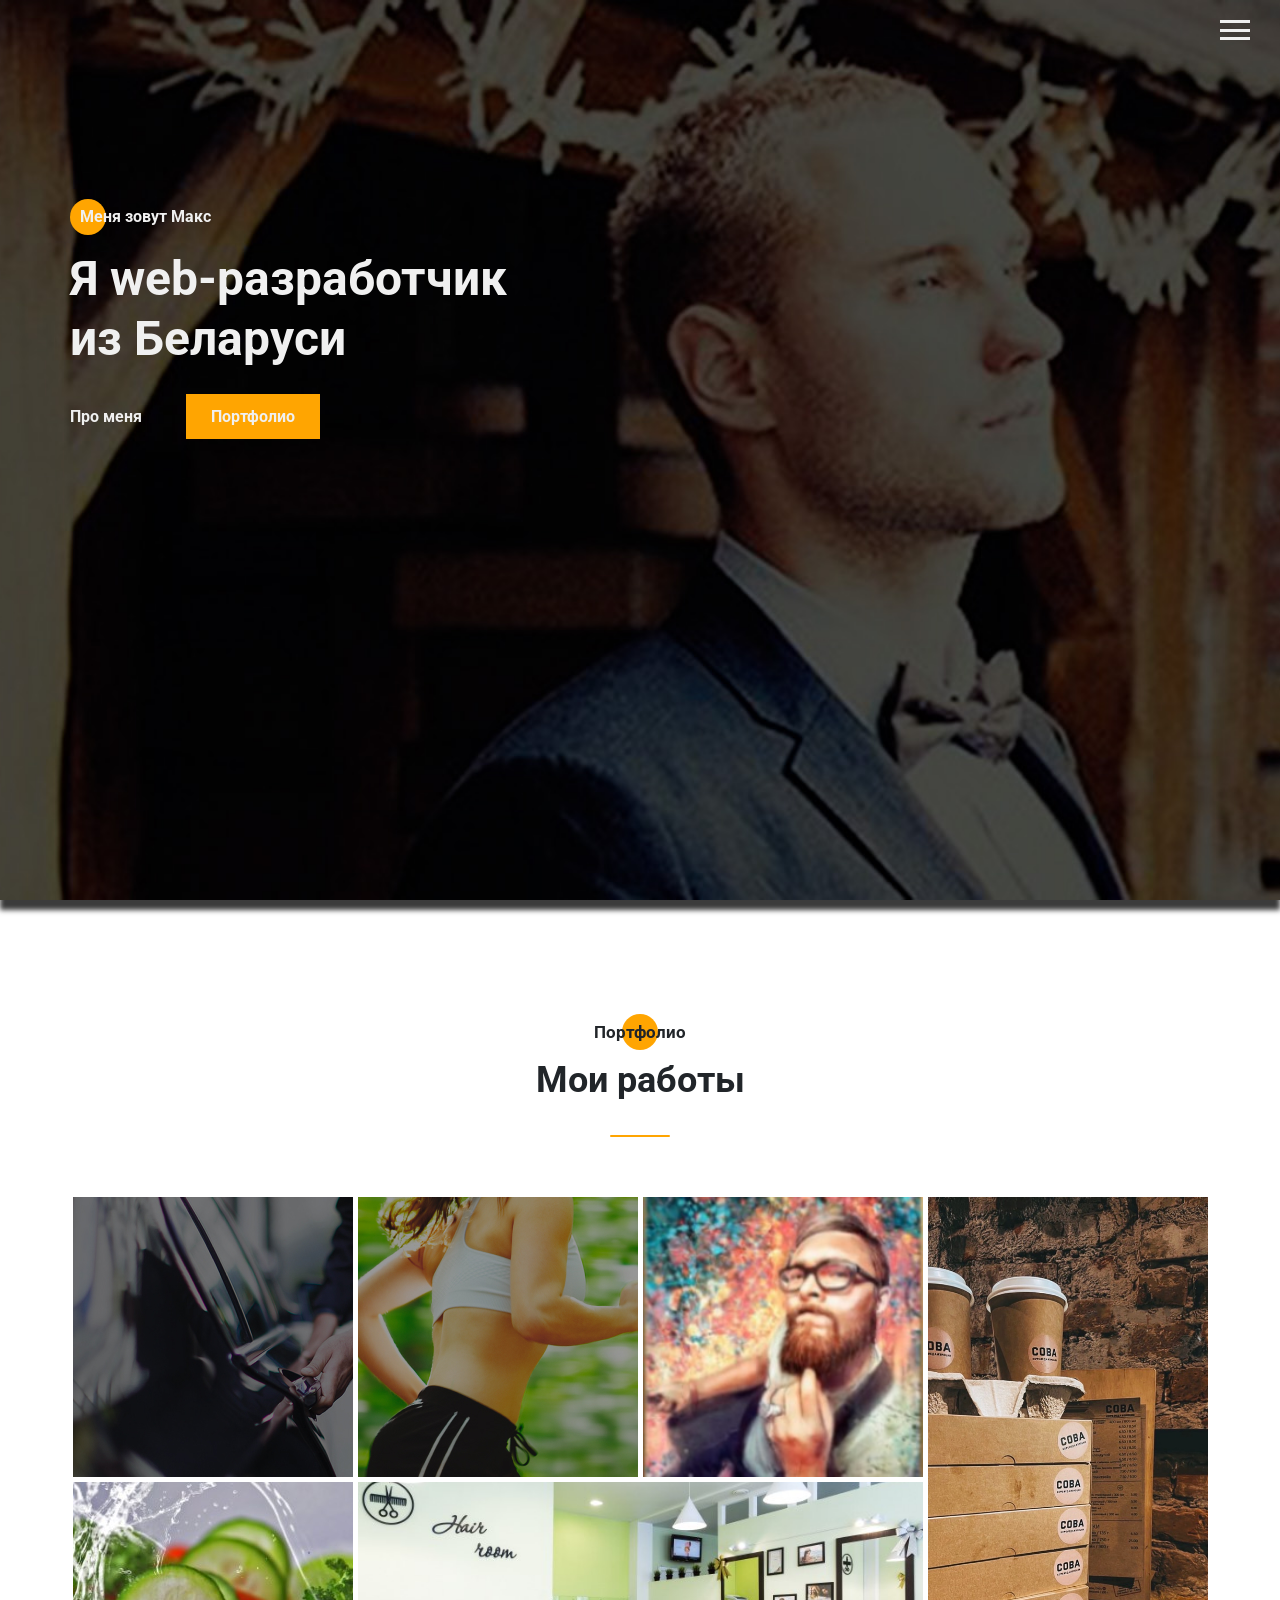
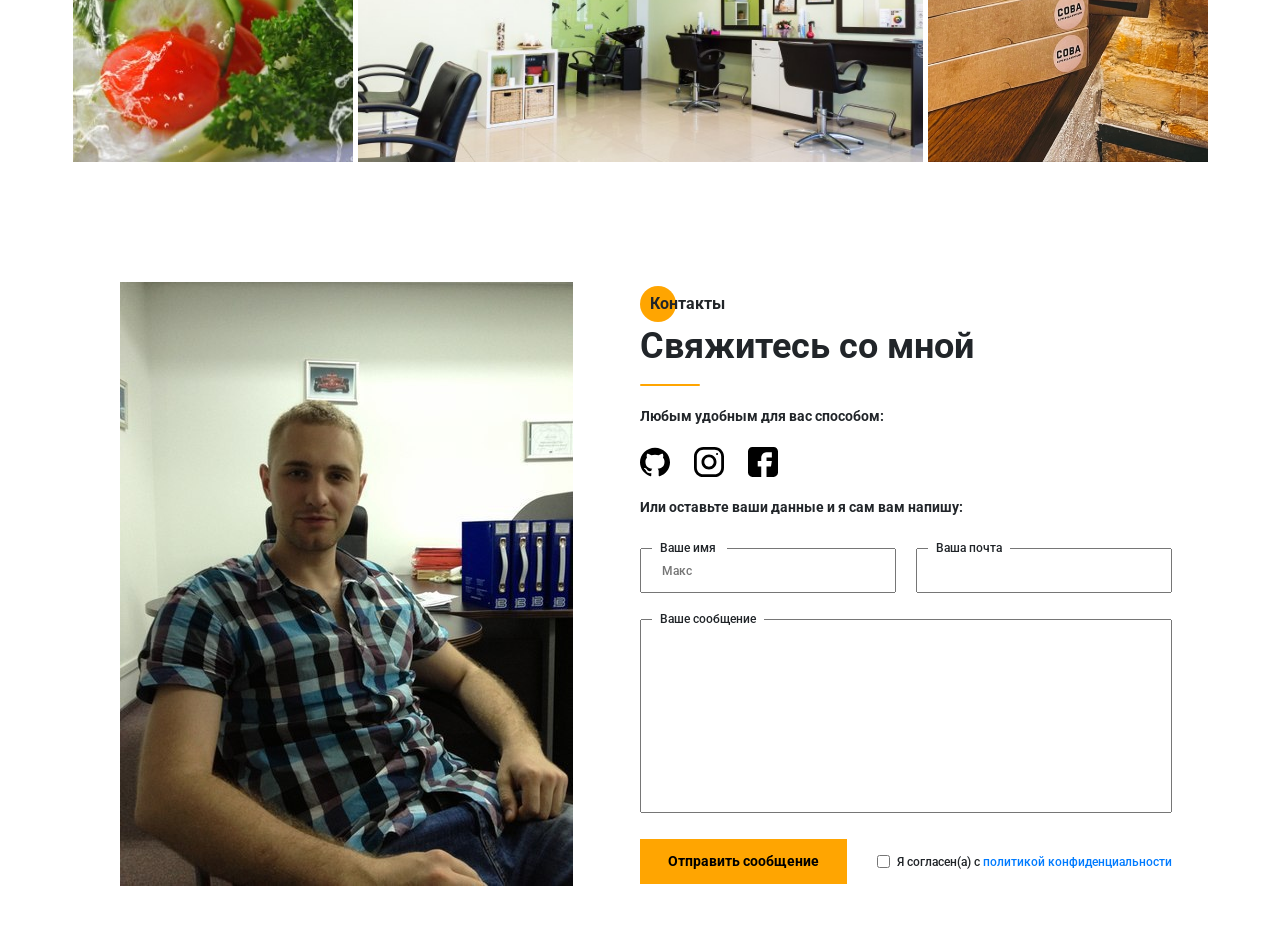
==== about.html @ 8c6315e3 "first commit" ====
<!DOCTYPE html><html lang="ru"><head><meta charset="UTF-8"><meta name="viewport" content="width=device-width,initial-scale=1"><meta http-equiv="X-UA-Compatible" content="ie=edge"><title>Portfolio</title><meta name="title" content="Мое портфолио"><meta name="description" content="Здесь вы сможете ознакомиться с моими работами и узнать больше обо мне"><link rel="icon" type="image/x-icon" href="icons/favicon/favicon.ico"><!-- Open Graph / Facebook --><meta property="og:type" content="website"><meta property="og:url" content="https://metatags.io/"><meta property="og:title" content="Мое портфолио"><meta property="og:description" content="Здесь вы сможете ознакомиться с моими работами и узнать больше обо мне"><meta property="og:image" content="https://metatags.io/assets/meta-tags-16a33a6a8531e519cc0936fbba0ad904e52d35f34a46c97a2c9f6f7dd7d336f2.png"><!-- Twitter --><meta property="twitter:card" content="summary_large_image"><meta property="twitter:url" content="https://metatags.io/"><meta property="twitter:title" content="Мое портфолио"><meta property="twitter:description" content="Здесь вы сможете ознакомиться с моими работами и узнать больше обо мне"><meta property="twitter:image" content="https://metatags.io/assets/meta-tags-16a33a6a8531e519cc0936fbba0ad904e52d35f34a46c97a2c9f6f7dd7d336f2.png"><!-- Favicon  --><link rel="apple-touch-icon" sizes="57x57" href="icons/favicon//apple-icon-57x57.png"><link rel="apple-touch-icon" sizes="60x60" href="icons/favicon//apple-icon-60x60.png"><link rel="apple-touch-icon" sizes="72x72" href="icons/favicon//apple-icon-72x72.png"><link rel="apple-touch-icon" sizes="76x76" href="icons/favicon//apple-icon-76x76.png"><link rel="apple-touch-icon" sizes="114x114" href="icons/favicon//apple-icon-114x114.png"><link rel="apple-touch-icon" sizes="120x120" href="icons/favicon//apple-icon-120x120.png"><link rel="apple-touch-icon" sizes="144x144" href="icons/favicon//apple-icon-144x144.png"><link rel="apple-touch-icon" sizes="152x152" href="icons/favicon//apple-icon-152x152.png"><link rel="apple-touch-icon" sizes="180x180" href="icons/favicon//apple-icon-180x180.png"><link rel="icon" type="image/png" sizes="192x192" href="icons/favicon//android-icon-192x192.png"><link rel="icon" type="image/png" sizes="32x32" href="icons/favicon//favicon-32x32.png"><link rel="icon" type="image/png" sizes="96x96" href="icons/favicon//favicon-96x96.png"><link rel="icon" type="image/png" sizes="16x16" href="icons/favicon//favicon-16x16.png"><link rel="manifest" href="icons/favicon//manifest.json"><meta name="msapplication-TileColor" content="#ffffff"><meta name="msapplication-TileImage" content="icons/favicon//ms-icon-144x144.png"><meta name="theme-color" content="#ffffff"><link rel="stylesheet" href="css/style.min.css"></head><body><aside class="sidepanel"><a class="sidepanel__link" href="https://www.facebook.com/profile.php?id=100001571521407"><!-- <img src="icons/social/facebook.svg" alt="facebook"> --> <svg width="20" height="20" viewBox="0 0 20 20" fill="none" xmlns="http://www.w3.org/2000/svg"><path d="M-7.46167e-07 2.92969L-1.28061e-07 17.0703C-5.74539e-08 18.6856 1.31439 20 2.92969 20L17.0703 20C18.6856 20 20 18.6856 20 17.0703L20 11.1719L12.9297 11.1719L12.9297 13.5156L9.41406 13.5156L9.41406 11.1719L7.03125 11.1719C5.09262 11.1719 3.51562 9.59488 3.51562 7.65625L3.51562 4.10156L7.03125 4.10156L7.03125 7.65625L9.41406 7.65625L9.41406 4.10156L12.9297 4.6875L12.9297 7.65625L20 7.65625L20 2.92969C20 1.31439 18.6856 -8.16774e-07 17.0703 -7.46167e-07L2.92969 -1.28061e-07C1.31439 -5.74539e-08 -8.16774e-07 1.31439 -7.46167e-07 2.92969Z" fill="#f0f0f0"/></svg> </a><a class="sidepanel__link" href="https://www.instagram.com/max_air90/"><!-- <img src="icons/social/instagram.svg" alt="instagram"> --> <svg width="20" height="20" viewBox="0 0 20 20" fill="none" xmlns="http://www.w3.org/2000/svg"><path d="M-6.01032e-07 6.25L-2.73196e-07 13.75C-1.22337e-07 17.2012 2.79875 20 6.25 20L13.75 20C17.2013 20 20 17.2012 20 13.75L20 6.25C20 2.79875 17.2012 -7.51891e-07 13.75 -6.01032e-07L6.25 -2.73196e-07C2.79875 -1.22337e-07 -7.51891e-07 2.79875 -6.01032e-07 6.25ZM13.75 1.875C16.1625 1.875 18.125 3.8375 18.125 6.25L18.125 13.75C18.125 16.1625 16.1625 18.125 13.75 18.125L6.25 18.125C3.8375 18.125 1.875 16.1625 1.875 13.75L1.875 6.25C1.875 3.8375 3.8375 1.875 6.25 1.875L13.75 1.875Z" fill="#f0f0f0"/><path d="M5 10C5 12.7612 7.23875 15 10 15C12.7613 15 15 12.7612 15 10C15 7.23875 12.7612 5 10 5C7.23875 5 5 7.23875 5 10ZM13.125 10C13.125 11.7225 11.7225 13.125 10 13.125C8.27625 13.125 6.875 11.7225 6.875 10C6.875 8.2775 8.27625 6.875 10 6.875C11.7225 6.875 13.125 8.2775 13.125 10Z" fill="#f0f0f0"/><path d="M5.29123 4.625C5.29123 4.25704 4.99295 3.95875 4.62499 3.95875C4.25703 3.95875 3.95874 4.25704 3.95874 4.625C3.95874 4.99296 4.25703 5.29125 4.62499 5.29125C4.99295 5.29125 5.29123 4.99296 5.29123 4.625Z" fill="#f0f0f0"/></svg> </a><a class="sidepanel__link" href="https://github.com/MaksimDolgonosov"><!-- <img src="icons/social/github.svg"alt="github"> --> <svg width="19" height="20" viewBox="0 0 19 20" fill="none" xmlns="http://www.w3.org/2000/svg"><path d="M-4.37114e-07 9.99951C-1.95608e-07 15.5245 4.36167 19.9995 9.74107 19.9995C14.0457 19.9995 17.6962 17.1345 18.9832 13.162C19.0749 12.662 18.7734 12.4787 18.5148 12.4787C18.2835 12.4787 17.6706 12.487 16.8585 12.4912C17.4459 15.2728 15.5517 15.8595 15.5517 15.8595C14.4274 16.3145 14.1267 16.972 14.1267 16.972C13.5228 17.8778 13.5352 16.902 13.5352 16.902C13.603 15.8978 14.5389 15.3703 14.5389 15.3703C16.0283 14.4787 15.5979 13.0295 15.3493 12.4578C14.719 12.3678 14.2903 12.1103 14.0466 11.8245C13.8029 14.0453 12.9652 16.3795 9.23304 16.3795C8.16988 16.3795 7.30085 15.992 6.61933 15.3503C6.37316 15.4628 5.3827 15.8003 4.04116 15.2628C4.04116 15.2628 3.78012 14.4253 5.03988 12.5128C4.82345 11.7128 4.71606 10.8628 4.7111 10.0128C4.71606 9.16284 4.82345 8.31285 5.03988 7.51284C3.78012 5.61285 4.04116 4.77535 4.04116 4.77535C5.3827 4.23785 6.37316 4.57534 6.61933 4.67535C7.30085 4.03785 8.16988 3.65035 9.23304 3.65035C12.9752 3.65035 13.7987 5.98784 14.0383 8.21284C14.3307 7.86284 14.928 7.53784 15.8408 7.53784C17.1444 7.53784 18.1918 7.55034 18.5082 7.55034C18.7635 7.55034 19.0683 7.37534 18.9708 6.86284C17.692 2.86201 14.0391 -0.000488895 9.74107 -0.000488707C4.36167 -0.000488472 -6.7851e-07 4.47701 -4.37114e-07 9.99951Z" fill="#f0f0f0"/></svg></a><div class="sidepanel__divider"></div><div class="sidepanel__text"><span>Социальные сети</span></div></aside><div class="promo"><div class="hamburger"><span></span> <span class="hamburger_long"></span> <span></span></div><div class="menu"><div class="menu__block"><div class="menu__close"><svg width="29" height="30" viewBox="0 0 29 30" fill="none" xmlns="http://www.w3.org/2000/svg"><path d="M17.1568 14.5231L28.4489 3.23075C29.1837 2.49623 29.1837 1.30861 28.4489 0.574085C27.7144 -0.160437 26.5267 -0.160437 25.7922 0.574085L14.4998 11.8665L3.20781 0.574085C2.47295 -0.160437 1.28567 -0.160437 0.551149 0.574085C-0.183716 1.30861 -0.183716 2.49623 0.551149 3.23075L11.8432 14.5231L0.551149 25.8155C-0.183716 26.55 -0.183716 27.7376 0.551149 28.4721C0.917206 28.8385 1.39852 29.0226 1.87948 29.0226C2.36045 29.0226 2.84141 28.8385 3.20781 28.4721L14.4998 17.1798L25.7922 28.4721C26.1586 28.8385 26.6396 29.0226 27.1205 29.0226C27.6015 29.0226 28.0825 28.8385 28.4489 28.4721C29.1837 27.7376 29.1837 26.55 28.4489 25.8155L17.1568 14.5231Z" fill="black"/></svg></div><nav><ul class="menu__list"><li class="menu__link"><a href="index.html#description">Про меня</a></li><li class="menu__link"><a href="index.html#resum">Мой опыт</a></li><li class="menu__link"><a href="index.html#usag">Мои навыки</a></li><li class="menu__link"><a href="index.html#portfol">Мои работы</a></li><li class="menu__link"><a href="index.html#priceList">Прайс-лист</a></li><li class="menu__link"><a href="index.html#contact">Контакты</a></li></ul></nav><div class="menu__social"><a href="https://github.com/MaksimDolgonosov" class="menu__socialItem"><svg width="19" height="20" viewBox="0 0 19 20" fill="none" xmlns="http://www.w3.org/2000/svg"><path d="M-4.37114e-07 9.99951C-1.95608e-07 15.5245 4.36167 19.9995 9.74107 19.9995C14.0457 19.9995 17.6962 17.1345 18.9832 13.162C19.0749 12.662 18.7734 12.4787 18.5148 12.4787C18.2835 12.4787 17.6706 12.487 16.8585 12.4912C17.4459 15.2728 15.5517 15.8595 15.5517 15.8595C14.4274 16.3145 14.1267 16.972 14.1267 16.972C13.5228 17.8778 13.5352 16.902 13.5352 16.902C13.603 15.8978 14.5389 15.3703 14.5389 15.3703C16.0283 14.4787 15.5979 13.0295 15.3493 12.4578C14.719 12.3678 14.2903 12.1103 14.0466 11.8245C13.8029 14.0453 12.9652 16.3795 9.23304 16.3795C8.16988 16.3795 7.30085 15.992 6.61933 15.3503C6.37316 15.4628 5.3827 15.8003 4.04116 15.2628C4.04116 15.2628 3.78012 14.4253 5.03988 12.5128C4.82345 11.7128 4.71606 10.8628 4.7111 10.0128C4.71606 9.16284 4.82345 8.31285 5.03988 7.51284C3.78012 5.61285 4.04116 4.77535 4.04116 4.77535C5.3827 4.23785 6.37316 4.57534 6.61933 4.67535C7.30085 4.03785 8.16988 3.65035 9.23304 3.65035C12.9752 3.65035 13.7987 5.98784 14.0383 8.21284C14.3307 7.86284 14.928 7.53784 15.8408 7.53784C17.1444 7.53784 18.1918 7.55034 18.5082 7.55034C18.7635 7.55034 19.0683 7.37534 18.9708 6.86284C17.692 2.86201 14.0391 -0.000488895 9.74107 -0.000488707C4.36167 -0.000488472 -6.7851e-07 4.47701 -4.37114e-07 9.99951Z" fill="#f0f0f0"/></svg> </a><a href="https://www.instagram.com/max_air90/" class="menu__socialItem"><svg width="20" height="20" viewBox="0 0 20 20" fill="none" xmlns="http://www.w3.org/2000/svg"><path d="M-6.01032e-07 6.25L-2.73196e-07 13.75C-1.22337e-07 17.2012 2.79875 20 6.25 20L13.75 20C17.2013 20 20 17.2012 20 13.75L20 6.25C20 2.79875 17.2012 -7.51891e-07 13.75 -6.01032e-07L6.25 -2.73196e-07C2.79875 -1.22337e-07 -7.51891e-07 2.79875 -6.01032e-07 6.25ZM13.75 1.875C16.1625 1.875 18.125 3.8375 18.125 6.25L18.125 13.75C18.125 16.1625 16.1625 18.125 13.75 18.125L6.25 18.125C3.8375 18.125 1.875 16.1625 1.875 13.75L1.875 6.25C1.875 3.8375 3.8375 1.875 6.25 1.875L13.75 1.875Z" fill="#f0f0f0"/><path d="M5 10C5 12.7612 7.23875 15 10 15C12.7613 15 15 12.7612 15 10C15 7.23875 12.7612 5 10 5C7.23875 5 5 7.23875 5 10ZM13.125 10C13.125 11.7225 11.7225 13.125 10 13.125C8.27625 13.125 6.875 11.7225 6.875 10C6.875 8.2775 8.27625 6.875 10 6.875C11.7225 6.875 13.125 8.2775 13.125 10Z" fill="#f0f0f0"/><path d="M5.29123 4.625C5.29123 4.25704 4.99295 3.95875 4.62499 3.95875C4.25703 3.95875 3.95874 4.25704 3.95874 4.625C3.95874 4.99296 4.25703 5.29125 4.62499 5.29125C4.99295 5.29125 5.29123 4.99296 5.29123 4.625Z" fill="#f0f0f0"/></svg> </a><a href="https://www.facebook.com/profile.php?id=100001571521407" class="menu__socialItem"><svg width="20" height="20" viewBox="0 0 20 20" fill="none" xmlns="http://www.w3.org/2000/svg"><path d="M-7.46167e-07 2.92969L-1.28061e-07 17.0703C-5.74539e-08 18.6856 1.31439 20 2.92969 20L17.0703 20C18.6856 20 20 18.6856 20 17.0703L20 11.1719L12.9297 11.1719L12.9297 13.5156L9.41406 13.5156L9.41406 11.1719L7.03125 11.1719C5.09262 11.1719 3.51562 9.59488 3.51562 7.65625L3.51562 4.10156L7.03125 4.10156L7.03125 7.65625L9.41406 7.65625L9.41406 4.10156L12.9297 4.6875L12.9297 7.65625L20 7.65625L20 2.92969C20 1.31439 18.6856 -8.16774e-07 17.0703 -7.46167e-07L2.92969 -1.28061e-07C1.31439 -5.74539e-08 -8.16774e-07 1.31439 -7.46167e-07 2.92969Z" fill="#f0f0f0"/></svg></a></div></div><div class="menu__overlay"></div></div><div class="container"><div class="title title_fz16 promo__subtitle">Меня зовут Макс</div><h1 class="title title_fz48 promo__title">Я web-разработчик<br>из Беларуси</h1><div class="promo__btns"><a href="index.html" class="promo__link">Про меня</a> <a href="#" class="promo__link btn">Портфолио</a></div></div></div><section class="portfolio"><div class="container"><div class="title title_fz16 title__section_title">Портфолио</div><h2 class="title title_fz36 title__section_subtitle">Мои работы</h2><div class="title__section_line"></div><div class="portfolio__items"><a href="uber/index.html" class="portfolio__item" target="_blank"><img src="img/works/uber.jpg" alt="uber"></a><a href="pulse/index.html" class="portfolio__item" target="_blank"><img src="img/works/pulse.jpg" alt="pulse"> </a><a href="paints/index.html" class="portfolio__item" target="_blank"><img src="img/works/paint-art.jpg" alt="paints"> </a><a href="sova/index.html" class="portfolio__item vertical" target="_blank"><img src="sova/img/interier/cups.jpg" alt="sova"> </a><a href="food/index.html" class="portfolio__item" target="_blank"><img src="img/works/vegyP.jpg" alt="ipad"> </a><a href="formula/index.html" class="portfolio__item horizontal" target="_blank"><img src="img/works/6.jpg" alt="formula-krasoty"></a></div></div></section><section class="contacts"><div class="container"><div class="contacts__wrapper"><div class="contacts__img"><img src="img/main_photo.jpg" alt="main_photo"></div><div class="contacts__descr"><div id="contact" class="title title_fz16 contacts__title">Контакты</div><h2 class="title title_fz36 contacts__subtitle">Свяжитесь со мной</h2><div class="contacts__line"></div><div class="title title_fz14 contacts__way">Любым удобным для вас способом:</div><div class="contacts__social"><a href="https://github.com/MaksimDolgonosov" class="menu__socialItem" target="_blank"><svg width="19" height="20" viewBox="0 0 19 20" fill="none" xmlns="http://www.w3.org/2000/svg"><path d="M-4.37114e-07 9.99951C-1.95608e-07 15.5245 4.36167 19.9995 9.74107 19.9995C14.0457 19.9995 17.6962 17.1345 18.9832 13.162C19.0749 12.662 18.7734 12.4787 18.5148 12.4787C18.2835 12.4787 17.6706 12.487 16.8585 12.4912C17.4459 15.2728 15.5517 15.8595 15.5517 15.8595C14.4274 16.3145 14.1267 16.972 14.1267 16.972C13.5228 17.8778 13.5352 16.902 13.5352 16.902C13.603 15.8978 14.5389 15.3703 14.5389 15.3703C16.0283 14.4787 15.5979 13.0295 15.3493 12.4578C14.719 12.3678 14.2903 12.1103 14.0466 11.8245C13.8029 14.0453 12.9652 16.3795 9.23304 16.3795C8.16988 16.3795 7.30085 15.992 6.61933 15.3503C6.37316 15.4628 5.3827 15.8003 4.04116 15.2628C4.04116 15.2628 3.78012 14.4253 5.03988 12.5128C4.82345 11.7128 4.71606 10.8628 4.7111 10.0128C4.71606 9.16284 4.82345 8.31285 5.03988 7.51284C3.78012 5.61285 4.04116 4.77535 4.04116 4.77535C5.3827 4.23785 6.37316 4.57534 6.61933 4.67535C7.30085 4.03785 8.16988 3.65035 9.23304 3.65035C12.9752 3.65035 13.7987 5.98784 14.0383 8.21284C14.3307 7.86284 14.928 7.53784 15.8408 7.53784C17.1444 7.53784 18.1918 7.55034 18.5082 7.55034C18.7635 7.55034 19.0683 7.37534 18.9708 6.86284C17.692 2.86201 14.0391 -0.000488895 9.74107 -0.000488707C4.36167 -0.000488472 -6.7851e-07 4.47701 -4.37114e-07 9.99951Z" fill="#f0f0f0"/></svg> </a><a href="https://www.instagram.com/max_air90/" class="menu__socialItem" target="_blank"><svg width="20" height="20" viewBox="0 0 20 20" fill="none" xmlns="http://www.w3.org/2000/svg"><path d="M-6.01032e-07 6.25L-2.73196e-07 13.75C-1.22337e-07 17.2012 2.79875 20 6.25 20L13.75 20C17.2013 20 20 17.2012 20 13.75L20 6.25C20 2.79875 17.2012 -7.51891e-07 13.75 -6.01032e-07L6.25 -2.73196e-07C2.79875 -1.22337e-07 -7.51891e-07 2.79875 -6.01032e-07 6.25ZM13.75 1.875C16.1625 1.875 18.125 3.8375 18.125 6.25L18.125 13.75C18.125 16.1625 16.1625 18.125 13.75 18.125L6.25 18.125C3.8375 18.125 1.875 16.1625 1.875 13.75L1.875 6.25C1.875 3.8375 3.8375 1.875 6.25 1.875L13.75 1.875Z" fill="#f0f0f0"/><path d="M5 10C5 12.7612 7.23875 15 10 15C12.7613 15 15 12.7612 15 10C15 7.23875 12.7612 5 10 5C7.23875 5 5 7.23875 5 10ZM13.125 10C13.125 11.7225 11.7225 13.125 10 13.125C8.27625 13.125 6.875 11.7225 6.875 10C6.875 8.2775 8.27625 6.875 10 6.875C11.7225 6.875 13.125 8.2775 13.125 10Z" fill="#f0f0f0"/><path d="M5.29123 4.625C5.29123 4.25704 4.99295 3.95875 4.62499 3.95875C4.25703 3.95875 3.95874 4.25704 3.95874 4.625C3.95874 4.99296 4.25703 5.29125 4.62499 5.29125C4.99295 5.29125 5.29123 4.99296 5.29123 4.625Z" fill="#f0f0f0"/></svg> </a><a href="https://www.facebook.com/profile.php?id=100001571521407" class="menu__socialItem" target="_blank"><svg width="20" height="20" viewBox="0 0 20 20" fill="none" xmlns="http://www.w3.org/2000/svg"><path d="M-7.46167e-07 2.92969L-1.28061e-07 17.0703C-5.74539e-08 18.6856 1.31439 20 2.92969 20L17.0703 20C18.6856 20 20 18.6856 20 17.0703L20 11.1719L12.9297 11.1719L12.9297 13.5156L9.41406 13.5156L9.41406 11.1719L7.03125 11.1719C5.09262 11.1719 3.51562 9.59488 3.51562 7.65625L3.51562 4.10156L7.03125 4.10156L7.03125 7.65625L9.41406 7.65625L9.41406 4.10156L12.9297 4.6875L12.9297 7.65625L20 7.65625L20 2.92969C20 1.31439 18.6856 -8.16774e-07 17.0703 -7.46167e-07L2.92969 -1.28061e-07C1.31439 -5.74539e-08 -8.16774e-07 1.31439 -7.46167e-07 2.92969Z" fill="#f0f0f0"/></svg></a></div><div class="title title_fz14 contacts__way">Или оставьте ваши данные и я сам вам напишу:</div><form action="#" class="contacts__form"><div class="contacts__form-input"><input required name="name" id="name" type="text" placeholder="Макс"> <label for="name">Ваше имя</label></div><div class="contacts__form-input"><input required name="email" id="email" type="text"> <label for="email">Ваша почта</label></div><div class="contacts__form-textarea"><textarea name="text" id="text"></textarea> <label for="text">Ваше сообщение</label></div><div class="contacts__form-button"><button class="btn" button>Отправить сообщение</button><div class="contacts__form-button-policy"><input required name="checkbox" id="checkbox" type="checkbox"> <span>Я согласен(а) с <a href="/policy.html" target="_blank">политикой конфиденциальности</a></span></div></div></form></div></div></div></section><script src="js/script.js"></script></body></html>
---- css/style.min.css ----
/*!
 * Bootstrap Reboot v4.3.1 (https://getbootstrap.com/)
 * Copyright 2011-2019 The Bootstrap Authors
 * Copyright 2011-2019 Twitter, Inc.
 * Licensed under MIT (https://github.com/twbs/bootstrap/blob/master/LICENSE)
 * Forked from Normalize.css, licensed MIT (https://github.com/necolas/normalize.css/blob/master/LICENSE.md)
 */
@import url(https://fonts.googleapis.com/css2?family=Roboto:wght@300;500;700&display=swap);

*,
::after,
::before {
    box-sizing: border-box
}

html {
    font-family: sans-serif;
    line-height: 1.15;
    -webkit-text-size-adjust: 100%;
    -webkit-tap-highlight-color: transparent
}

article,
aside,
figcaption,
figure,
footer,
header,
hgroup,
main,
nav,
section {
    display: block
}

body {
    margin: 0;
    font-family: -apple-system, BlinkMacSystemFont, "Segoe UI", Roboto, "Helvetica Neue", Arial, "Noto Sans", sans-serif, "Apple Color Emoji", "Segoe UI Emoji", "Segoe UI Symbol", "Noto Color Emoji";
    font-size: 1rem;
    font-weight: 400;
    line-height: 1.5;
    color: #212529;
    text-align: left;
    background-color: #fff
}

[tabindex="-1"]:focus {
    outline: 0 !important
}

hr {
    box-sizing: content-box;
    height: 0;
    overflow: visible
}

h1,
h2,
h3,
h4,
h5,
h6 {
    margin-top: 0;
    margin-bottom: .5rem
}

p {
    margin-top: 0;
    margin-bottom: 1rem
}

abbr[data-original-title],
abbr[title] {
    text-decoration: underline;
    -webkit-text-decoration: underline dotted;
    text-decoration: underline dotted;
    cursor: help;
    border-bottom: 0;
    -webkit-text-decoration-skip-ink: none;
    text-decoration-skip-ink: none
}

address {
    margin-bottom: 1rem;
    font-style: normal;
    line-height: inherit
}

dl,
ol,
ul {
    margin-top: 0;
    margin-bottom: 1rem
}

ol ol,
ol ul,
ul ol,
ul ul {
    margin-bottom: 0
}

dt {
    font-weight: 700
}

dd {
    margin-bottom: .5rem;
    margin-left: 0
}

blockquote {
    margin: 0 0 1rem
}

b,
strong {
    font-weight: bolder
}

small {
    font-size: 80%
}

sub,
sup {
    position: relative;
    font-size: 75%;
    line-height: 0;
    vertical-align: baseline
}

sub {
    bottom: -.25em
}

sup {
    top: -.5em
}

a {
    color: #007bff;
    text-decoration: none;
    background-color: transparent
}

a:hover {
    color: #0056b3;
    text-decoration: underline
}

a:not([href]):not([tabindex]) {
    color: inherit;
    text-decoration: none
}

a:not([href]):not([tabindex]):focus,
a:not([href]):not([tabindex]):hover {
    color: inherit;
    text-decoration: none
}

a:not([href]):not([tabindex]):focus {
    outline: 0
}

code,
kbd,
pre,
samp {
    font-family: SFMono-Regular, Menlo, Monaco, Consolas, "Liberation Mono", "Courier New", monospace;
    font-size: 1em
}

pre {
    margin-top: 0;
    margin-bottom: 1rem;
    overflow: auto
}

figure {
    margin: 0 0 1rem
}

img {
    vertical-align: middle;
    border-style: none
}

svg {
    overflow: hidden;
    vertical-align: middle
}

table {
    border-collapse: collapse
}

caption {
    padding-top: .75rem;
    padding-bottom: .75rem;
    color: #6c757d;
    text-align: left;
    caption-side: bottom
}

th {
    text-align: inherit
}

label {
    display: inline-block;
    margin-bottom: .5rem
}

button {
    border-radius: 0
}

button:focus {
    outline: 1px dotted;
    outline: 5px auto -webkit-focus-ring-color
}

button,
input,
optgroup,
select,
textarea {
    margin: 0;
    font-family: inherit;
    font-size: inherit;
    line-height: inherit
}

button,
input {
    overflow: visible
}

button,
select {
    text-transform: none
}

select {
    word-wrap: normal
}

[type=button],
[type=reset],
[type=submit],
button {
    -webkit-appearance: button
}

[type=button]:not(:disabled),
[type=reset]:not(:disabled),
[type=submit]:not(:disabled),
button:not(:disabled) {
    cursor: pointer
}

[type=button]::-moz-focus-inner,
[type=reset]::-moz-focus-inner,
[type=submit]::-moz-focus-inner,
button::-moz-focus-inner {
    padding: 0;
    border-style: none
}

input[type=checkbox],
input[type=radio] {
    box-sizing: border-box;
    padding: 0
}

input[type=date],
input[type=datetime-local],
input[type=month],
input[type=time] {
    -webkit-appearance: listbox
}

textarea {
    overflow: auto;
    resize: vertical
}

fieldset {
    min-width: 0;
    padding: 0;
    margin: 0;
    border: 0
}

legend {
    display: block;
    width: 100%;
    max-width: 100%;
    padding: 0;
    margin-bottom: .5rem;
    font-size: 1.5rem;
    line-height: inherit;
    color: inherit;
    white-space: normal
}

progress {
    vertical-align: baseline
}

[type=number]::-webkit-inner-spin-button,
[type=number]::-webkit-outer-spin-button {
    height: auto
}

[type=search] {
    outline-offset: -2px;
    -webkit-appearance: none
}

[type=search]::-webkit-search-decoration {
    -webkit-appearance: none
}

::-webkit-file-upload-button {
    font: inherit;
    -webkit-appearance: button
}

output {
    display: inline-block
}

summary {
    display: list-item;
    cursor: pointer
}

template {
    display: none
}

[hidden] {
    display: none !important
}

body {
    position: relative
}

* {
    font-family: Roboto, sans-serif;
    margin: 0;
    padding: 0
}

.container {
    width: 1140px;
    margin: 0 auto
}

.promo {
    position: relative;
    min-height: 100vh;
    background: url(../img/main_bg.jpg) no-repeat 50%/cover;
    padding-top: 205px;
    box-shadow: 0 10px 5px #3b3b3b
}

.promo .title {
    color: #f0f0f0
}

.promo__subtitle {
    margin-left: 10px;
    position: relative;
    z-index: 2
}

.promo__subtitle::before {
    content: "";
    position: absolute;
    width: 36px;
    height: 36px;
    background-color: #ffa501;
    border-radius: 100%;
    z-index: -1;
    top: -25%;
    left: -10px
}

.promo h1 {
    margin-top: 20px;
    margin-bottom: 25px;
    color: #f0f0f0
}

.promo__btns {
    width: 250px;
    display: flex;
    justify-content: space-between;
    align-items: center
}

.promo .promo__link {
    display: flex;
    justify-content: center;
    align-items: center;
    color: #f0f0f0;
    font-weight: 700;
    font-size: 16px;
    border: none;
    text-decoration: none
}

.title {
    font-weight: 700
}

.title_fz14 {
    font-size: 14px;
    line-height: 21px
}

.title_fz16 {
    font-size: 16px;
    line-height: 24px
}

.title_fz20 {
    font-size: 20px;
    line-height: 30px
}

.title_fz36 {
    font-size: 36px;
    line-height: 60px
}

.title_fz48 {
    font-size: 48px;
    line-height: 60px
}

.title__section_title {
    position: relative;
    text-align: center;
    margin-top: 100px;
    font-size: 17px
}

.title__section_title::before {
    content: "";
    position: absolute;
    width: 36px;
    height: 36px;
    background-color: #ffa501;
    border-radius: 100%;
    z-index: -1;
    top: -25%;
    left: -10px
}

.title__section_title:before {
    left: 50%;
    transform: translateX(-50%)
}

.title__section_subtitle {
    text-align: center;
    margin-top: 6px
}

.title__section_line {
    margin: 0 auto;
    width: 60px;
    height: 2px;
    background-color: #ffa501;
    margin-top: 25px;
    border-radius: 50px
}

.btn {
    font-size: 14px;
    background: #ffa501;
    height: 45px;
    padding: 12px 25px;
    transition: .4s all
}

.btn:hover {
    box-shadow: 3px 3px 15px #ffa501
}

.sidepanel {
    position: fixed;
    height: 340px;
    top: 230px;
    left: 52px;
    display: flex;
    flex-direction: column;
    justify-content: space-between;
    align-items: center;
    z-index: 3
}

.sidepanel__link svg path {
    transition: all .7s
}

.sidepanel__divider {
    height: 70px;
    width: 2px;
    background-color: #f0f0f0;
    transform: rotate(-50%);
    transition: all .7s
}

.sidepanel__text {
    height: 150px;
    width: 25px;
    font-weight: 500;
    font-size: 16px;
    line-height: 24px;
    transition: all .7s;
    color: #f0f0f0
}

.sidepanel__text span {
    display: block;
    width: 150px;
    transform: rotate(-90deg) translate(-37%, -260%)
}

.hamburger {
    position: absolute;
    top: 20px;
    right: 30px;
    height: 20px;
    width: 36px;
    display: flex;
    flex-direction: column;
    justify-content: space-between;
    align-items: flex-end;
    cursor: pointer
}

.hamburger span {
    display: block;
    height: 3px;
    width: 30px;
    background-color: #f0f0f0
}

.menu {
    position: fixed;
    height: 100%;
    width: 100%;
    top: 0;
    left: -100%;
    z-index: 10;
    transition: all 1.5s;
    visibility: hidden;
    opacity: 0
}

.menu.active {
    transition: all .6s;
    left: 0;
    visibility: visible;
    opacity: 1
}

.menu__block {
    position: absolute;
    top: 0;
    left: 0;
    width: 345px;
    height: 100%;
    background-color: #ffa501;
    z-index: 10;
    transition: all .6s;
    padding-top: 140px;
    padding-left: 40px
}

.menu__close {
    position: absolute;
    top: 25px;
    right: 25px;
    cursor: pointer
}

.menu__list {
    list-style-type: none
}

.menu__link {
    position: relative;
    margin-bottom: 15px;
    margin-left: 35px
}

.menu__link:before {
    content: "";
    position: absolute;
    left: -35px;
    top: 50%;
    transform: translateY(-50%);
    width: 15px;
    height: 15px;
    border-radius: 100%;
    border: 1px solid #000;
    margin-right: 20px;
    cursor: pointer
}

.menu__link:hover:before {
    background-color: #f0f0f0
}

.menu__link a {
    text-transform: uppercase;
    text-decoration: none;
    color: #f0f0f0;
    font-size: 24px;
    line-height: 36px
}

.menu__social {
    width: 90px;
    height: 20px;
    display: flex;
    justify-content: space-between;
    align-items: center;
    position: absolute;
    bottom: 50px;
    left: 50%;
    transform: translateX(-50%)
}

.menu__socialItem {
    transform: rotate(90deg)
}

.menu__socialItem path {
    fill: #000
}

.menu__overlay {
    position: fixed;
    height: 100%;
    width: 100%;
    top: 0;
    left: 0;
    background-color: #fff;
    opacity: .75;
    z-index: 4
}

.descr {
    padding-top: 136px
}

.descr__img {
    width: 400px;
    height: 100%
}

.descr__aboutMe {
    width: 570px;
    min-height: 240px
}

.descr__title {
    position: relative;
    margin-left: 10px;
    margin-top: 10px;
    font-weight: 700
}

.descr__title::before {
    content: "";
    position: absolute;
    width: 36px;
    height: 36px;
    background-color: #ffa501;
    border-radius: 100%;
    z-index: -1;
    top: -25%;
    left: -10px
}

.descr__subtitle {
    font-weight: 700
}

.descr__line {
    width: 60px;
    height: 0;
    border: 2px solid #ffa501;
    margin-top: 5px;
    margin-bottom: 20px;
    border-radius: 50px
}

.descr__text {
    margin-top: 6px;
    font-weight: 500;
    font-size: 14px;
    line-height: 21px
}

.descr__items {
    width: 570px;
    display: grid;
    grid-template-columns: repeat(2, minmax(260px, auto));
    grid-template-rows: repeat(2, minmax(80px, auto));
    grid-auto-rows: minmax(116px, auto);
    align-items: start;
    -webkit-column-gap: 50px;
    -moz-column-gap: 50px;
    column-gap: 50px;
    row-gap: 20px
}

.descr__item {
    position: relative;
    width: 260px;
    display: grid;
    grid-template-columns: 40px 200px;
    grid-template-rows: minmax(20px, auto) minmax(80px, auto);
    -webkit-column-gap: 20px;
    -moz-column-gap: 20px;
    column-gap: 20px;
    row-gap: 6px
}

.descr__item::before {
    content: "";
    position: absolute;
    width: 36px;
    height: 36px;
    background-color: #ffa501;
    border-radius: 100%;
    z-index: -1;
    top: -25%;
    left: -10px
}

.descr__item:before {
    top: 0;
    left: 0
}

.descr__itemImg {
    display: inline;
    margin-top: 15px;
    margin-left: 17px;
    grid-column: 1/2;
    grid-row: 1/3
}

.descr__header {
    font-size: 14px;
    font-weight: 700;
    font-size: 14px;
    line-height: 21px
}

.descr__description {
    margin-top: 6px;
    font-size: 12px
}

.descr__gridContainer {
    display: grid;
    grid-template-columns: 453px 570px;
    grid-template-rows: minmax(240px, auto) minmax(334px, auto);
    grid-auto-rows: minmax(230px, auto);
    -webkit-column-gap: 70px;
    -moz-column-gap: 70px;
    column-gap: 70px;
    row-gap: 30px
}

#descr_el1 {
    grid-column: 1/2;
    grid-row: 1/3
}

.resume__column-header {
    position: relative;
    padding-left: 55px
}

.resume__column-header::before {
    content: "";
    position: absolute;
    width: 15px;
    height: 15px;
    border-radius: 100%;
    top: 50%;
    transform: translateY(-50%);
    left: 0;
    background: #ffa501
}

.resume__items {
    padding-left: 55px
}

.resume__item {
    position: relative;
    padding-top: 45px
}

.resume__item::after {
    content: "";
    position: absolute;
    height: calc(100% + 16px);
    width: 1px;
    background-color: #000;
    top: -16px;
    left: -48px
}

.resume__item-head {
    width: 100%;
    position: relative;
    display: grid;
    grid-template-columns: 40px minmax(120px, auto);
    -webkit-column-gap: 15px;
    -moz-column-gap: 15px;
    column-gap: 15px
}

.resume__item-head::after {
    content: "";
    position: absolute;
    width: 48px;
    height: 1px;
    background-color: #000;
    top: 19px;
    left: -48px
}

.resume__item-head::before {
    content: "";
    position: absolute;
    width: 36px;
    height: 36px;
    background-color: #ffa501;
    border-radius: 100%;
    z-index: -1;
    top: -25%;
    left: -10px
}

.resume__item-head:before {
    top: 50%;
    transform: translateY(-50%);
    left: 0
}

.resume__item-icon {
    grid-row: 1/3;
    align-self: end;
    justify-self: end
}

.resume__item-header {
    font-weight: 700;
    font-size: 13px;
    line-height: 21px
}

.resume__item-subheader {
    font-weight: 500;
    font-size: 12px;
    line-height: 18px
}

.resume__item-text {
    margin-top: 12px;
    font-weight: 500;
    font-size: 12px;
    line-height: 18px
}

.resume ul {
    list-style-type: none
}

.resume__wrapper {
    padding: 60px 65px 0 65px;
    display: grid;
    grid-template-columns: repeat(2, 437px);
    -webkit-column-gap: 136px;
    -moz-column-gap: 136px;
    column-gap: 136px
}

.usage__items {
    padding: 60px 10px 0 10px;
    display: grid;
    grid-template-columns: repeat(4, 270px);
    grid-template-rows: repeat(2, 270px);
    grid-auto-rows: 270px;
    -webkit-column-gap: 10px;
    -moz-column-gap: 10px;
    column-gap: 10px;
    row-gap: 10px
}

.usage__item {
    width: 270px;
    height: 270px;
    border: 1px solid #000;
    padding: 30px 30px 25px 30px
}

.usage__item-img {
    min-height: 65px
}

.usage__item-header {
    margin-top: 20px;
    font-weight: 700;
    font-size: 14px;
    line-height: 21px
}

.usage__item-text {
    margin-top: 15px;
    font-weight: 500;
    font-size: 12px;
    line-height: 18px
}

.usage #Jq {
    height: 37px;
    width: 161px;
    margin-bottom: 15px;
    margin-top: 13px
}

.usage__wrapper {
    margin-top: 120px;
    display: grid;
    grid-template-columns: repeat(3, 350px);
    grid-template-rows: repeat(2, 70px);
    -webkit-column-gap: 45px;
    -moz-column-gap: 45px;
    column-gap: 45px;
    row-gap: 30px
}

.usage__wrapper-item {
    display: grid;
    grid-template-columns: 250px 100px;
    grid-template-rows: repeat(2, 35px)
}

.usage__wrapper-header {
    position: relative;
    padding-left: 15px;
    font-weight: 700;
    font-size: 14px;
    line-height: 21px
}

.usage__wrapper-header::before {
    content: "";
    position: absolute;
    width: 36px;
    height: 36px;
    background-color: #ffa501;
    border-radius: 100%;
    z-index: -1;
    top: -25%;
    left: -10px
}

.usage__wrapper-header::before {
    left: 0
}

.usage__wrapper-perc {
    font-weight: 500;
    font-size: 14px;
    line-height: 21px;
    justify-self: end
}

.usage__wrapper-line {
    grid-row: 2/3;
    width: 350px;
    height: 14px;
    background: #e8e4de;
    border-radius: 4px;
    align-self: end
}

.usage__wrapper-line-subline {
    height: 14px;
    background-color: #ffa501;
    border-radius: 4px
}

.portfolio {
    margin-top: 120px
}

.portfolio__items {
    justify-content: center;
    margin-top: 60px;
    display: grid;
    grid-template-columns: repeat(4, 280px);
    grid-template-rows: repeat(2, 280px);
    grid-auto-rows: 280px;
    -webkit-column-gap: 5px;
    -moz-column-gap: 5px;
    column-gap: 5px;
    row-gap: 5px
}

.portfolio__items .vertical {
    grid-row: 1/3;
    grid-column: 4/5
}

.portfolio__items .horizontal {
    grid-row: 2/3;
    grid-column: 2/4
}

.portfolio__item img {
    width: 100%;
    height: 100%;
    -o-object-fit: cover;
    object-fit: cover;
    transition: all .6s
}

.portfolio__item img:hover {
    -webkit-filter: brightness(1.15);
    filter: brightness(1.15);
    box-shadow: 3px 3px 3px grey, -3px -3px 3px grey
}

.price .title__section_title {
    margin-top: 60px
}

.price__items {
    padding: 45px 50px 0 50px;
    display: grid;
    grid-template-columns: repeat(2, 345px);
    grid-template-rows: repeat(3, 44px);
    -webkit-column-gap: 350px;
    -moz-column-gap: 350px;
    column-gap: 350px;
    row-gap: 15px
}

.price__item {
    padding-left: 25px;
    display: grid;
    grid-template-columns: 240px 80px;
    grid-template-rows: repeat(2, 24px)
}

.price__item-header {
    position: relative;
    font-weight: 700;
    font-size: 14px;
    line-height: 21px;
    align-self: start
}

.price__item-header::before {
    content: "";
    position: absolute;
    width: 15px;
    height: 15px;
    border-radius: 100%;
    background-color: #ffa501;
    top: 50%;
    transform: translateY(-50%);
    left: -25px
}

.price__item-price {
    font-weight: 700;
    font-size: 14px;
    line-height: 21px;
    justify-self: end
}

.price__item-text {
    font-weight: 500;
    font-size: 12px;
    line-height: 12px;
    grid-column: 1/3;
    align-self: center
}

.contacts__wrapper {
    padding: 120px 36px 40px 50px;
    display: grid;
    grid-template-columns: 455px 532px;
    -webkit-column-gap: 65px;
    -moz-column-gap: 65px;
    column-gap: 65px
}

.contacts__title {
    position: relative;
    margin-left: 10px;
    margin-top: 10px;
    font-weight: 700
}

.contacts__title::before {
    content: "";
    position: absolute;
    width: 36px;
    height: 36px;
    background-color: #ffa501;
    border-radius: 100%;
    z-index: -1;
    top: -25%;
    left: -10px
}

.contacts__subtitle {
    font-weight: 700;
    font-size: 36px;
    line-height: 60px
}

.contacts__line {
    width: 60px;
    height: 2px;
    background-color: #ffa501;
    margin-top: 5px;
    margin-bottom: 20px;
    border-radius: 50px
}

.contacts__way {
    font-weight: 700;
    font-size: 14px;
    line-height: 21px
}

.contacts__social {
    margin-top: 20px;
    margin-bottom: 20px
}

.contacts__social svg {
    width: 30px;
    height: 30px;
    transform: rotate(90deg);
    margin-right: 20px
}

.contacts__form {
    margin-top: 30px;
    display: grid;
    grid-template-columns: repeat(2, 256px);
    grid-template-rows: 45px 194px 45px;
    -webkit-column-gap: 20px;
    -moz-column-gap: 20px;
    column-gap: 20px;
    row-gap: 26px
}

.contacts__form-input {
    position: relative
}

.contacts__form-input input {
    padding: 0 20px;
    width: 256px;
    height: 45px;
    font-weight: 500;
    font-size: 12px;
    line-height: 18px
}

.contacts__form-input label {
    display: block;
    position: absolute;
    min-width: 75px;
    height: 18px;
    padding: 0 8px;
    background-color: #fff;
    top: -9px;
    left: 12px;
    font-weight: 500;
    font-size: 12px;
    line-height: 18px
}

.contacts__form-textarea {
    position: relative;
    grid-column: 1/3
}

.contacts__form-textarea textarea {
    width: 532px;
    height: 194px;
    padding: 20px;
    font-weight: 500;
    font-size: 12px;
    line-height: 18px;
    resize: none
}

.contacts__form-textarea label {
    display: block;
    position: absolute;
    min-width: 75px;
    height: 18px;
    padding: 0 8px;
    background-color: #fff;
    top: -9px;
    left: 12px;
    font-weight: 500;
    font-size: 12px;
    line-height: 18px
}

.contacts__form-button {
    grid-column: 1/3;
    display: grid;
    grid-template-columns: 207px 295px;
    -webkit-column-gap: 30px;
    -moz-column-gap: 30px;
    column-gap: 30px
}

.contacts__form-button .btn {
    border: none;
    font-weight: 700;
    font-size: 14px;
    line-height: 21px
}

.contacts__form-button-policy {
    display: flex;
    align-items: center
}

.contacts__form-button-policy input {
    margin-right: 7px
}

.contacts__form-button-policy span {
    align-self: center;
    font-weight: 500;
    font-size: 12px;
    line-height: 12px
}

@media (max-width:1439px) {
    .sidepanel {
        display: none
    }
}

@media (max-width:1200px) {
    .container {
        max-width: 960px
    }

    .promo {
        background: url(../img/main_bg.jpg) no-repeat 60%/cover
    }

    .descr__aboutMe {
        width: 477px;
        min-height: 240px
    }

    .descr__gridContainer {
        grid-template-columns: 453px 477px;
        -webkit-column-gap: 30px;
        -moz-column-gap: 30px;
        column-gap: 30px
    }

    .descr__items {
        width: 477px;
        grid-template-columns: repeat(2, minmax(240px, auto));
        -webkit-column-gap: 0;
        -moz-column-gap: 0;
        column-gap: 0;
        row-gap: 10px
    }

    .descr__item {
        width: 239px;
        grid-template-columns: 35px 190px;
        -webkit-column-gap: 15px;
        -moz-column-gap: 15px;
        column-gap: 15px
    }

    .resume__wrapper {
        padding: 40px 0 0 0;
        display: grid;
        grid-template-columns: repeat(2, 435px);
        -webkit-column-gap: 75px;
        -moz-column-gap: 75px;
        column-gap: 75px
    }

    .usage__items {
        justify-content: space-between;
        padding: 50px 0 0 0;
        display: grid;
        grid-template-columns: repeat(auto-fit, 270px)
    }

    .usage__wrapper {
        margin-top: 80px;
        justify-content: space-between;
        display: grid;
        grid-template-columns: repeat(auto-fit, 350px)
    }

    .portfolio__items {
        margin-top: 60px;
        display: grid;
        grid-template-columns: repeat(auto-fit, 280px);
        grid-auto-rows: 280px;
        justify-content: space-around
    }

    .portfolio__items .horizontal,
    .portfolio__items .vertical {
        grid-row: unset;
        grid-column: unset
    }

    .price__items {
        -webkit-column-gap: 150px;
        -moz-column-gap: 150px;
        column-gap: 150px
    }

    .contacts__wrapper {
        padding: 60px 0 40px 0;
        display: grid;
        grid-template-columns: 400px 532px;
        -webkit-column-gap: 25px;
        -moz-column-gap: 25px;
        column-gap: 25px
    }

    .contacts__img {
        width: 400px;
        height: 550px
    }

    .contacts__img img {
        width: 100%;
        height: 100%;
        -o-object-fit: cover;
        object-fit: cover
    }

    .contacts__form {
        margin-top: 20px;
        display: grid;
        grid-template-columns: repeat(2, 256px);
        grid-template-rows: 45px 150px 45px;
        -webkit-column-gap: 20px;
        -moz-column-gap: 20px;
        column-gap: 20px;
        row-gap: 26px
    }

    .contacts__form-textarea {
        position: relative;
        grid-column: 1/3
    }

    .contacts__form-textarea textarea {
        width: 532px;
        height: 150px;
        padding: 20px;
        font-weight: 500;
        font-size: 12px;
        line-height: 18px;
        resize: none
    }
}

@media (max-width:992px) {
    .container {
        max-width: 720px
    }

    .promo {
        background: url(../img/main_bg.jpg) no-repeat 58%/cover
    }

    .descr {
        padding-top: 100px
    }

    .descr__subtitle {
        font-size: 32px
    }

    .descr__img {
        width: 300px;
        height: 550px
    }

    .descr__img img {
        width: 100%;
        height: 100%;
        -o-object-fit: cover;
        object-fit: cover
    }

    .descr__line {
        margin-bottom: 10px
    }

    .descr__text {
        font-size: 14px;
        line-height: 18px
    }

    .descr__aboutMe {
        width: 400px;
        min-height: 200px
    }

    .descr__gridContainer {
        grid-template-columns: 300px 400px;
        -webkit-column-gap: 20px;
        -moz-column-gap: 20px;
        column-gap: 20px;
        row-gap: 20px
    }

    .descr__items {
        width: 400px;
        grid-template-columns: 400px;
        grid-template-rows: repeat(3, 90px);
        -webkit-column-gap: 0;
        -moz-column-gap: 0;
        column-gap: 0;
        row-gap: 10px
    }

    .descr__item {
        width: 400px;
        grid-template-columns: 35px 350px;
        grid-template-rows: minmax(20px, auto) minmax(50px, auto);
        -webkit-column-gap: 20px;
        -moz-column-gap: 20px;
        column-gap: 20px;
        row-gap: 10px
    }

    .descr__description {
        margin-top: 0;
        font-size: 12px
    }

    .resume__wrapper {
        padding: 40px 0 0 0;
        display: grid;
        grid-template-columns: repeat(2, 350px);
        -webkit-column-gap: 20px;
        -moz-column-gap: 20px;
        column-gap: 20px
    }

    .usage .title__section_subtitle {
        font-size: 24px
    }

    .usage__items {
        justify-content: center;
        padding: 30px 0 0 0;
        display: grid;
        grid-template-columns: repeat(2, 270px);
        grid-template-rows: repeat(3, 270px);
        grid-auto-rows: 270px;
        -webkit-column-gap: 10px;
        -moz-column-gap: 10px;
        column-gap: 10px;
        row-gap: 10px
    }

    .usage__wrapper {
        margin-top: 80px;
        justify-content: center;
        display: grid;
        grid-template-columns: repeat(2, 340px);
        grid-template-rows: repeat(3, 70px);
        -webkit-column-gap: 30px;
        -moz-column-gap: 30px;
        column-gap: 30px;
        row-gap: 30px
    }

    .price__items {
        padding: 45px 0 0 0;
        display: grid;
        grid-template-columns: repeat(2, 345px);
        grid-template-rows: repeat(3, 44px);
        -webkit-column-gap: 25px;
        -moz-column-gap: 25px;
        column-gap: 25px;
        row-gap: 15px
    }

    .contacts__wrapper {
        padding: 60px 0 40px 0;
        display: grid;
        grid-template-columns: 534px;
        -webkit-column-gap: 25px;
        -moz-column-gap: 25px;
        column-gap: 25px
    }

    .contacts__img {
        display: none;
        width: 400px;
        height: 550px
    }

    .contacts__img img {
        width: 100%;
        height: 100%;
        -o-object-fit: cover;
        object-fit: cover
    }

    .contacts__form {
        margin-top: 20px;
        display: grid;
        grid-template-columns: 256px;
        grid-template-rows: 45px 150px 45px;
        -webkit-column-gap: 20px;
        -moz-column-gap: 20px;
        column-gap: 20px;
        row-gap: 26px
    }

    .contacts__form-textarea {
        position: relative;
        grid-column: 1/3
    }

    .contacts__form-textarea textarea {
        width: 532px;
        height: 150px;
        padding: 20px;
        font-weight: 500;
        font-size: 12px;
        line-height: 18px;
        resize: none
    }
}

@media (max-width:768px) {
    .container {
        max-width: 540px
    }

    .promo {
        background: url(../img/main_bg.jpg) no-repeat 60%/cover
    }

    .promo__title {
        font-size: 36px;
        line-height: 48px
    }

    .descr {
        padding-top: 60px
    }

    .descr__gridContainer {
        grid-template-columns: 540px;
        grid-template-rows: minmax(20px, auto) minmax(50px, auto);
        row-gap: 20px
    }

    .descr__aboutMe {
        width: 540px;
        min-height: 200px
    }

    .descr__img {
        width: 540px;
        height: 490px
    }

    .descr__img img {
        width: 100%;
        height: 100%;
        -o-object-fit: cover;
        object-fit: cover
    }

    .descr__items {
        width: 540px;
        grid-template-columns: 265px 265px;
        grid-template-rows: repeat(2, 130px);
        -webkit-column-gap: 10px;
        -moz-column-gap: 10px;
        column-gap: 10px;
        row-gap: 10px
    }

    .descr__item {
        width: 260px;
        grid-template-columns: 20px 210px;
        grid-template-rows: minmax(20px, auto) minmax(50px, auto);
        -webkit-column-gap: 30px;
        -moz-column-gap: 30px;
        column-gap: 30px;
        row-gap: 10px
    }

    #descr_el1 {
        grid-column: 1/2;
        grid-row: 1/2
    }

    .resume .title {
        margin-top: 25px
    }

    .resume__wrapper {
        padding: 20px 0 0 0;
        display: grid;
        grid-template-columns: 100%;
        grid-template-rows: repeat 2, minmax(300px, auto);
        row-gap: 30px
    }

    .usage .title__section_subtitle {
        font-size: 24px
    }

    .usage__items {
        justify-content: center;
        padding: 30px 0 0 0;
        display: grid;
        grid-template-columns: repeat(2, 270px);
        grid-template-rows: repeat(3, 270px);
        grid-auto-rows: 270px;
        -webkit-column-gap: 5px;
        -moz-column-gap: 5px;
        column-gap: 5px;
        row-gap: 5px
    }

    .usage__wrapper {
        margin-top: 50px;
        justify-content: center;
        display: grid;
        grid-template-columns: 350px;
        grid-template-rows: repeat(6, 70px);
        row-gap: 30px
    }

    .portfolio {
        margin-top: 40px
    }

    .portfolio .title__section_title {
        margin-top: 35px
    }

    .price__items {
        padding: 45px 0 0 0;
        display: grid;
        grid-template-columns: repeat(auto-fit, 365px);
        justify-content: center
    }

    .price__item {
        padding-left: 25px;
        display: grid;
        grid-template-columns: 240px 105px;
        grid-template-rows: repeat(2, 22px)
    }
}

@media (max-width:576px) {
    .container {
        width: 100%;
        padding: 0 10px
    }

    .promo {
        background: url(../img/main_bg.jpg) no-repeat 62%/cover
    }

    .promo__title {
        font-size: 26px;
        line-height: 39px
    }

    .promo .hamburger {
        right: 20px
    }

    .promo__subtitle {
        font-size: 16px;
        line-height: 24px
    }

    .promo__btns {
        margin-top: 30px
    }

    .menu__block {
        width: 75%;
        padding-left: 20px
    }

    .menu__link a {
        font-size: 24px;
        line-height: 36px
    }

    .descr {
        padding-top: 40px
    }

    .descr__subtitle {
        font-size: 24px;
        line-height: 36px;
        margin-top: 20px
    }

    .descr__gridContainer {
        grid-template-columns: 100%;
        grid-template-rows: minmax(20px, auto) minmax(50px, auto);
        row-gap: 20px
    }

    .descr__aboutMe {
        width: 100%;
        min-height: 200px
    }

    .descr__img {
        width: 100%;
        height: 100%
    }

    .descr__img img {
        width: 100%;
        height: 100%;
        -o-object-fit: cover;
        object-fit: cover
    }

    .descr__items {
        width: 100%;
        grid-template-columns: 100%;
        grid-template-rows: repeat(3, 130px);
        -webkit-column-gap: 0;
        -moz-column-gap: 0;
        column-gap: 0;
        row-gap: 10px
    }

    .descr__item {
        width: 100%;
        grid-template-columns: 10% 80%;
        grid-template-rows: minmax(20px, auto) minmax(50px, auto);
        -webkit-column-gap: 10%;
        -moz-column-gap: 10%;
        column-gap: 10%;
        row-gap: 10px
    }

    .resume .title__section_subtitle {
        font-size: 24px
    }

    .usage .title__section_subtitle {
        font-size: 22px
    }

    .usage__items {
        justify-content: center;
        padding: 30px 0 0 0;
        display: grid;
        grid-template-columns: 270px;
        grid-template-rows: repeat(5, 270px);
        grid-auto-rows: 270px;
        row-gap: 5px
    }

    .usage__wrapper {
        margin-top: 50px;
        justify-content: center;
        display: grid;
        grid-template-columns: 300px;
        grid-template-rows: repeat(6, 70px);
        row-gap: 40px
    }

    .usage__wrapper-item {
        display: grid;
        grid-template-columns: 200px 100px;
        grid-template-rows: repeat(2, 30px)
    }

    .usage__wrapper-line {
        grid-row: 2/3;
        width: 300px;
        height: 14px;
        background: #e8e4de;
        border-radius: 4px;
        align-self: end
    }

    .usage__wrapper-line-subline {
        height: 14px;
        background-color: #ffa501;
        border-radius: 4px
    }

    .price__items {
        padding: 20px 0 0 0;
        display: grid;
        grid-template-columns: repeat(auto-fit, 290px);
        justify-content: center;
        grid-template-rows: repeat(3, minmax(25px, auto))
    }

    .price__item {
        padding-left: 25px;
        display: grid;
        grid-template-columns: 180px 70px;
        grid-template-rows: minmax(22px, auto) minmax(35px, auto)
    }

    .price__item-text {
        align-self: start
    }

    .contacts h2 {
        font-size: 24px
    }

    .contacts__wrapper {
        padding: 60px 0 30px 0;
        display: grid;
        grid-template-columns: 100%
    }

    .contacts__form {
        margin-top: 30px;
        display: grid;
        grid-template-columns: 100%;
        grid-template-rows: 45px 45px 150px minmax(45px, auto);
        row-gap: 25px
    }

    .contacts__form input {
        width: 100%
    }

    .contacts__form-textarea {
        position: relative;
        grid-column: 1/2
    }

    .contacts__form-textarea textarea {
        width: 100%
    }

    .contacts__form-button {
        grid-column: 1/2;
        display: flex;
        width: 100%;
        flex-wrap: wrap
    }

    .contacts__form-button .btn {
        order: 2;
        border: none;
        width: 100%;
        height: 45px;
        font-weight: 700;
        font-size: 14px;
        line-height: 21px
    }

    .contacts__form-button-policy {
        margin: 0 auto;
        display: flex;
        width: 200px;
        align-items: center;
        justify-content: center;
        margin-bottom: 15px
    }

    .contacts__form-button-policy input {
        width: 30px;
        margin-right: 0
    }

    .contacts__form-button-policy span {
        width: 170px;
        font-weight: 500;
        font-size: 12px;
        line-height: 12px
    }

    .contacts__form-button-policy span a {
        display: inline
    }
}

.overlay {
    visibility: hidden;
    opacity: 0;
    position: fixed;
    width: 100%;
    height: 100%;
    top: 0;
    background-color: rgba(0, 0, 0, .56);
    transition: all .6s
}

.overlay .modal_thanks {
    visibility: hidden;
    opacity: 0;
    position: absolute;
    top: 50%;
    left: 50%;
    transform: translate(-50%, -50%);
    width: 380px;
    min-height: 100px;
    background-color: #f2f2f2;
    padding: 38px 40px 40px 40px;
    transition: all .6s
}

.overlay .modal_error {
    visibility: hidden;
    opacity: 0;
    position: absolute;
    top: 50%;
    left: 50%;
    transform: translate(-50%, -50%);
    width: 380px;
    min-height: 100px;
    background-color: #f2f2f2;
    padding: 38px 40px 40px 40px;
    transition: all .6s
}

.overlay .modal_error span {
    font-size: 18px;
    line-height: 24px;
    font-weight: 700
}

.mainColToSocial {
    color: #ffa501
}

.mainColToDivider {
    background-color: #ffa501
}

.mainColToSocialLink {
    fill: #ffa501
}
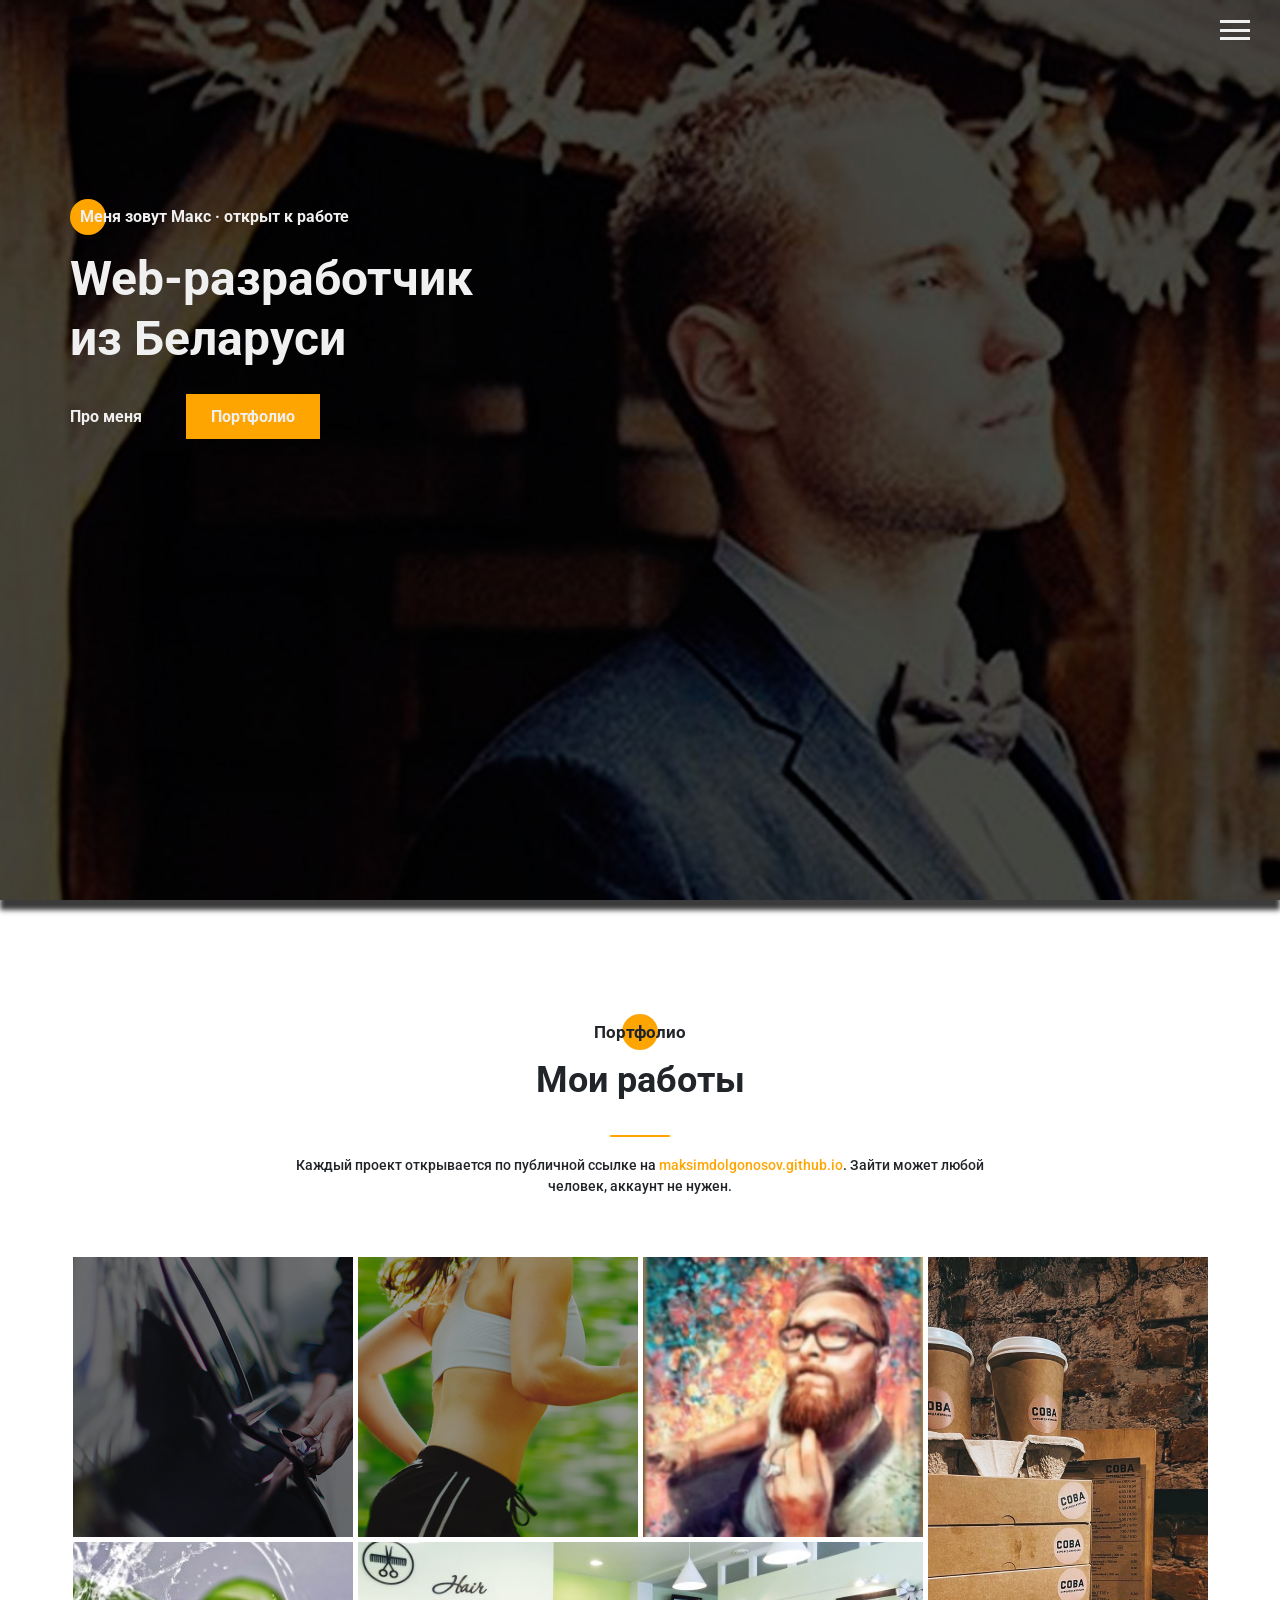
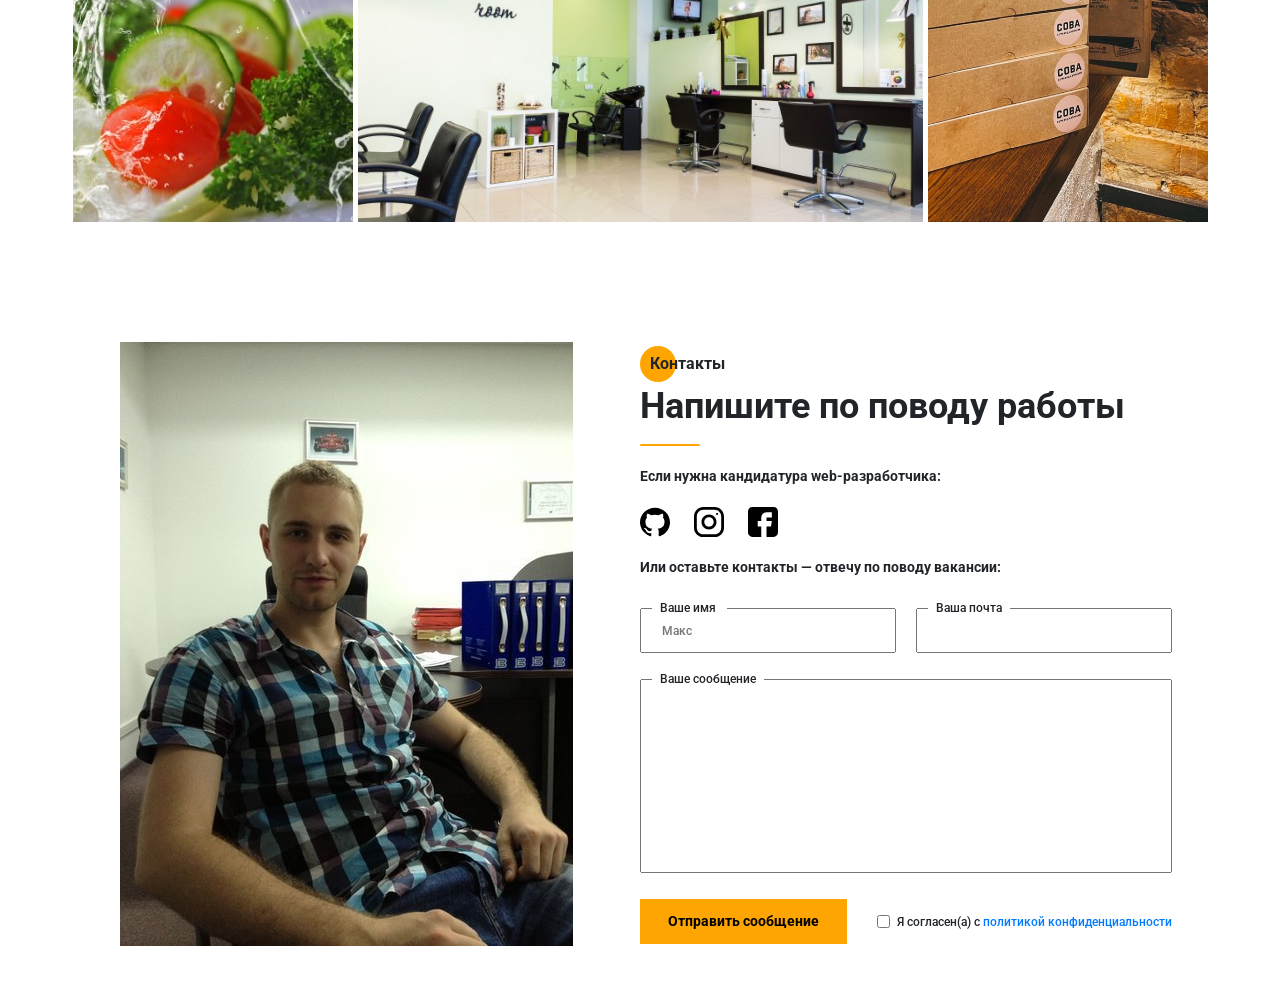
==== commit f137fb66: "Recast the site as a public job portfolio. Replace freelance sales copy with a job-search portfolio," ====
--- a/about.html
+++ b/about.html
@@ -1 +1 @@
-<!DOCTYPE html><html lang="ru"><head><meta charset="UTF-8"><meta name="viewport" content="width=device-width,initial-scale=1"><meta http-equiv="X-UA-Compatible" content="ie=edge"><title>Portfolio</title><meta name="title" content="Мое портфолио"><meta name="description" content="Здесь вы сможете ознакомиться с моими работами и узнать больше обо мне"><link rel="icon" type="image/x-icon" href="icons/favicon/favicon.ico"><!-- Open Graph / Facebook --><meta property="og:type" content="website"><meta property="og:url" content="https://metatags.io/"><meta property="og:title" content="Мое портфолио"><meta property="og:description" content="Здесь вы сможете ознакомиться с моими работами и узнать больше обо мне"><meta property="og:image" content="https://metatags.io/assets/meta-tags-16a33a6a8531e519cc0936fbba0ad904e52d35f34a46c97a2c9f6f7dd7d336f2.png"><!-- Twitter --><meta property="twitter:card" content="summary_large_image"><meta property="twitter:url" content="https://metatags.io/"><meta property="twitter:title" content="Мое портфолио"><meta property="twitter:description" content="Здесь вы сможете ознакомиться с моими работами и узнать больше обо мне"><meta property="twitter:image" content="https://metatags.io/assets/meta-tags-16a33a6a8531e519cc0936fbba0ad904e52d35f34a46c97a2c9f6f7dd7d336f2.png"><!-- Favicon  --><link rel="apple-touch-icon" sizes="57x57" href="icons/favicon//apple-icon-57x57.png"><link rel="apple-touch-icon" sizes="60x60" href="icons/favicon//apple-icon-60x60.png"><link rel="apple-touch-icon" sizes="72x72" href="icons/favicon//apple-icon-72x72.png"><link rel="apple-touch-icon" sizes="76x76" href="icons/favicon//apple-icon-76x76.png"><link rel="apple-touch-icon" sizes="114x114" href="icons/favicon//apple-icon-114x114.png"><link rel="apple-touch-icon" sizes="120x120" href="icons/favicon//apple-icon-120x120.png"><link rel="apple-touch-icon" sizes="144x144" href="icons/favicon//apple-icon-144x144.png"><link rel="apple-touch-icon" sizes="152x152" href="icons/favicon//apple-icon-152x152.png"><link rel="apple-touch-icon" sizes="180x180" href="icons/favicon//apple-icon-180x180.png"><link rel="icon" type="image/png" sizes="192x192" href="icons/favicon//android-icon-192x192.png"><link rel="icon" type="image/png" sizes="32x32" href="icons/favicon//favicon-32x32.png"><link rel="icon" type="image/png" sizes="96x96" href="icons/favicon//favicon-96x96.png"><link rel="icon" type="image/png" sizes="16x16" href="icons/favicon//favicon-16x16.png"><link rel="manifest" href="icons/favicon//manifest.json"><meta name="msapplication-TileColor" content="#ffffff"><meta name="msapplication-TileImage" content="icons/favicon//ms-icon-144x144.png"><meta name="theme-color" content="#ffffff"><link rel="stylesheet" href="css/style.min.css"></head><body><aside class="sidepanel"><a class="sidepanel__link" href="https://www.facebook.com/profile.php?id=100001571521407"><!-- <img src="icons/social/facebook.svg" alt="facebook"> --> <svg width="20" height="20" viewBox="0 0 20 20" fill="none" xmlns="http://www.w3.org/2000/svg"><path d="M-7.46167e-07 2.92969L-1.28061e-07 17.0703C-5.74539e-08 18.6856 1.31439 20 2.92969 20L17.0703 20C18.6856 20 20 18.6856 20 17.0703L20 11.1719L12.9297 11.1719L12.9297 13.5156L9.41406 13.5156L9.41406 11.1719L7.03125 11.1719C5.09262 11.1719 3.51562 9.59488 3.51562 7.65625L3.51562 4.10156L7.03125 4.10156L7.03125 7.65625L9.41406 7.65625L9.41406 4.10156L12.9297 4.6875L12.9297 7.65625L20 7.65625L20 2.92969C20 1.31439 18.6856 -8.16774e-07 17.0703 -7.46167e-07L2.92969 -1.28061e-07C1.31439 -5.74539e-08 -8.16774e-07 1.31439 -7.46167e-07 2.92969Z" fill="#f0f0f0"/></svg> </a><a class="sidepanel__link" href="https://www.instagram.com/max_air90/"><!-- <img src="icons/social/instagram.svg" alt="instagram"> --> <svg width="20" height="20" viewBox="0 0 20 20" fill="none" xmlns="http://www.w3.org/2000/svg"><path d="M-6.01032e-07 6.25L-2.73196e-07 13.75C-1.22337e-07 17.2012 2.79875 20 6.25 20L13.75 20C17.2013 20 20 17.2012 20 13.75L20 6.25C20 2.79875 17.2012 -7.51891e-07 13.75 -6.01032e-07L6.25 -2.73196e-07C2.79875 -1.22337e-07 -7.51891e-07 2.79875 -6.01032e-07 6.25ZM13.75 1.875C16.1625 1.875 18.125 3.8375 18.125 6.25L18.125 13.75C18.125 16.1625 16.1625 18.125 13.75 18.125L6.25 18.125C3.8375 18.125 1.875 16.1625 1.875 13.75L1.875 6.25C1.875 3.8375 3.8375 1.875 6.25 1.875L13.75 1.875Z" fill="#f0f0f0"/><path d="M5 10C5 12.7612 7.23875 15 10 15C12.7613 15 15 12.7612 15 10C15 7.23875 12.7612 5 10 5C7.23875 5 5 7.23875 5 10ZM13.125 10C13.125 11.7225 11.7225 13.125 10 13.125C8.27625 13.125 6.875 11.7225 6.875 10C6.875 8.2775 8.27625 6.875 10 6.875C11.7225 6.875 13.125 8.2775 13.125 10Z" fill="#f0f0f0"/><path d="M5.29123 4.625C5.29123 4.25704 4.99295 3.95875 4.62499 3.95875C4.25703 3.95875 3.95874 4.25704 3.95874 4.625C3.95874 4.99296 4.25703 5.29125 4.62499 5.29125C4.99295 5.29125 5.29123 4.99296 5.29123 4.625Z" fill="#f0f0f0"/></svg> </a><a class="sidepanel__link" href="https://github.com/MaksimDolgonosov"><!-- <img src="icons/social/github.svg"alt="github"> --> <svg width="19" height="20" viewBox="0 0 19 20" fill="none" xmlns="http://www.w3.org/2000/svg"><path d="M-4.37114e-07 9.99951C-1.95608e-07 15.5245 4.36167 19.9995 9.74107 19.9995C14.0457 19.9995 17.6962 17.1345 18.9832 13.162C19.0749 12.662 18.7734 12.4787 18.5148 12.4787C18.2835 12.4787 17.6706 12.487 16.8585 12.4912C17.4459 15.2728 15.5517 15.8595 15.5517 15.8595C14.4274 16.3145 14.1267 16.972 14.1267 16.972C13.5228 17.8778 13.5352 16.902 13.5352 16.902C13.603 15.8978 14.5389 15.3703 14.5389 15.3703C16.0283 14.4787 15.5979 13.0295 15.3493 12.4578C14.719 12.3678 14.2903 12.1103 14.0466 11.8245C13.8029 14.0453 12.9652 16.3795 9.23304 16.3795C8.16988 16.3795 7.30085 15.992 6.61933 15.3503C6.37316 15.4628 5.3827 15.8003 4.04116 15.2628C4.04116 15.2628 3.78012 14.4253 5.03988 12.5128C4.82345 11.7128 4.71606 10.8628 4.7111 10.0128C4.71606 9.16284 4.82345 8.31285 5.03988 7.51284C3.78012 5.61285 4.04116 4.77535 4.04116 4.77535C5.3827 4.23785 6.37316 4.57534 6.61933 4.67535C7.30085 4.03785 8.16988 3.65035 9.23304 3.65035C12.9752 3.65035 13.7987 5.98784 14.0383 8.21284C14.3307 7.86284 14.928 7.53784 15.8408 7.53784C17.1444 7.53784 18.1918 7.55034 18.5082 7.55034C18.7635 7.55034 19.0683 7.37534 18.9708 6.86284C17.692 2.86201 14.0391 -0.000488895 9.74107 -0.000488707C4.36167 -0.000488472 -6.7851e-07 4.47701 -4.37114e-07 9.99951Z" fill="#f0f0f0"/></svg></a><div class="sidepanel__divider"></div><div class="sidepanel__text"><span>Социальные сети</span></div></aside><div class="promo"><div class="hamburger"><span></span> <span class="hamburger_long"></span> <span></span></div><div class="menu"><div class="menu__block"><div class="menu__close"><svg width="29" height="30" viewBox="0 0 29 30" fill="none" xmlns="http://www.w3.org/2000/svg"><path d="M17.1568 14.5231L28.4489 3.23075C29.1837 2.49623 29.1837 1.30861 28.4489 0.574085C27.7144 -0.160437 26.5267 -0.160437 25.7922 0.574085L14.4998 11.8665L3.20781 0.574085C2.47295 -0.160437 1.28567 -0.160437 0.551149 0.574085C-0.183716 1.30861 -0.183716 2.49623 0.551149 3.23075L11.8432 14.5231L0.551149 25.8155C-0.183716 26.55 -0.183716 27.7376 0.551149 28.4721C0.917206 28.8385 1.39852 29.0226 1.87948 29.0226C2.36045 29.0226 2.84141 28.8385 3.20781 28.4721L14.4998 17.1798L25.7922 28.4721C26.1586 28.8385 26.6396 29.0226 27.1205 29.0226C27.6015 29.0226 28.0825 28.8385 28.4489 28.4721C29.1837 27.7376 29.1837 26.55 28.4489 25.8155L17.1568 14.5231Z" fill="black"/></svg></div><nav><ul class="menu__list"><li class="menu__link"><a href="index.html#description">Про меня</a></li><li class="menu__link"><a href="index.html#resum">Мой опыт</a></li><li class="menu__link"><a href="index.html#usag">Мои навыки</a></li><li class="menu__link"><a href="index.html#portfol">Мои работы</a></li><li class="menu__link"><a href="index.html#priceList">Прайс-лист</a></li><li class="menu__link"><a href="index.html#contact">Контакты</a></li></ul></nav><div class="menu__social"><a href="https://github.com/MaksimDolgonosov" class="menu__socialItem"><svg width="19" height="20" viewBox="0 0 19 20" fill="none" xmlns="http://www.w3.org/2000/svg"><path d="M-4.37114e-07 9.99951C-1.95608e-07 15.5245 4.36167 19.9995 9.74107 19.9995C14.0457 19.9995 17.6962 17.1345 18.9832 13.162C19.0749 12.662 18.7734 12.4787 18.5148 12.4787C18.2835 12.4787 17.6706 12.487 16.8585 12.4912C17.4459 15.2728 15.5517 15.8595 15.5517 15.8595C14.4274 16.3145 14.1267 16.972 14.1267 16.972C13.5228 17.8778 13.5352 16.902 13.5352 16.902C13.603 15.8978 14.5389 15.3703 14.5389 15.3703C16.0283 14.4787 15.5979 13.0295 15.3493 12.4578C14.719 12.3678 14.2903 12.1103 14.0466 11.8245C13.8029 14.0453 12.9652 16.3795 9.23304 16.3795C8.16988 16.3795 7.30085 15.992 6.61933 15.3503C6.37316 15.4628 5.3827 15.8003 4.04116 15.2628C4.04116 15.2628 3.78012 14.4253 5.03988 12.5128C4.82345 11.7128 4.71606 10.8628 4.7111 10.0128C4.71606 9.16284 4.82345 8.31285 5.03988 7.51284C3.78012 5.61285 4.04116 4.77535 4.04116 4.77535C5.3827 4.23785 6.37316 4.57534 6.61933 4.67535C7.30085 4.03785 8.16988 3.65035 9.23304 3.65035C12.9752 3.65035 13.7987 5.98784 14.0383 8.21284C14.3307 7.86284 14.928 7.53784 15.8408 7.53784C17.1444 7.53784 18.1918 7.55034 18.5082 7.55034C18.7635 7.55034 19.0683 7.37534 18.9708 6.86284C17.692 2.86201 14.0391 -0.000488895 9.74107 -0.000488707C4.36167 -0.000488472 -6.7851e-07 4.47701 -4.37114e-07 9.99951Z" fill="#f0f0f0"/></svg> </a><a href="https://www.instagram.com/max_air90/" class="menu__socialItem"><svg width="20" height="20" viewBox="0 0 20 20" fill="none" xmlns="http://www.w3.org/2000/svg"><path d="M-6.01032e-07 6.25L-2.73196e-07 13.75C-1.22337e-07 17.2012 2.79875 20 6.25 20L13.75 20C17.2013 20 20 17.2012 20 13.75L20 6.25C20 2.79875 17.2012 -7.51891e-07 13.75 -6.01032e-07L6.25 -2.73196e-07C2.79875 -1.22337e-07 -7.51891e-07 2.79875 -6.01032e-07 6.25ZM13.75 1.875C16.1625 1.875 18.125 3.8375 18.125 6.25L18.125 13.75C18.125 16.1625 16.1625 18.125 13.75 18.125L6.25 18.125C3.8375 18.125 1.875 16.1625 1.875 13.75L1.875 6.25C1.875 3.8375 3.8375 1.875 6.25 1.875L13.75 1.875Z" fill="#f0f0f0"/><path d="M5 10C5 12.7612 7.23875 15 10 15C12.7613 15 15 12.7612 15 10C15 7.23875 12.7612 5 10 5C7.23875 5 5 7.23875 5 10ZM13.125 10C13.125 11.7225 11.7225 13.125 10 13.125C8.27625 13.125 6.875 11.7225 6.875 10C6.875 8.2775 8.27625 6.875 10 6.875C11.7225 6.875 13.125 8.2775 13.125 10Z" fill="#f0f0f0"/><path d="M5.29123 4.625C5.29123 4.25704 4.99295 3.95875 4.62499 3.95875C4.25703 3.95875 3.95874 4.25704 3.95874 4.625C3.95874 4.99296 4.25703 5.29125 4.62499 5.29125C4.99295 5.29125 5.29123 4.99296 5.29123 4.625Z" fill="#f0f0f0"/></svg> </a><a href="https://www.facebook.com/profile.php?id=100001571521407" class="menu__socialItem"><svg width="20" height="20" viewBox="0 0 20 20" fill="none" xmlns="http://www.w3.org/2000/svg"><path d="M-7.46167e-07 2.92969L-1.28061e-07 17.0703C-5.74539e-08 18.6856 1.31439 20 2.92969 20L17.0703 20C18.6856 20 20 18.6856 20 17.0703L20 11.1719L12.9297 11.1719L12.9297 13.5156L9.41406 13.5156L9.41406 11.1719L7.03125 11.1719C5.09262 11.1719 3.51562 9.59488 3.51562 7.65625L3.51562 4.10156L7.03125 4.10156L7.03125 7.65625L9.41406 7.65625L9.41406 4.10156L12.9297 4.6875L12.9297 7.65625L20 7.65625L20 2.92969C20 1.31439 18.6856 -8.16774e-07 17.0703 -7.46167e-07L2.92969 -1.28061e-07C1.31439 -5.74539e-08 -8.16774e-07 1.31439 -7.46167e-07 2.92969Z" fill="#f0f0f0"/></svg></a></div></div><div class="menu__overlay"></div></div><div class="container"><div class="title title_fz16 promo__subtitle">Меня зовут Макс</div><h1 class="title title_fz48 promo__title">Я web-разработчик<br>из Беларуси</h1><div class="promo__btns"><a href="index.html" class="promo__link">Про меня</a> <a href="#" class="promo__link btn">Портфолио</a></div></div></div><section class="portfolio"><div class="container"><div class="title title_fz16 title__section_title">Портфолио</div><h2 class="title title_fz36 title__section_subtitle">Мои работы</h2><div class="title__section_line"></div><div class="portfolio__items"><a href="uber/index.html" class="portfolio__item" target="_blank"><img src="img/works/uber.jpg" alt="uber"></a><a href="pulse/index.html" class="portfolio__item" target="_blank"><img src="img/works/pulse.jpg" alt="pulse"> </a><a href="paints/index.html" class="portfolio__item" target="_blank"><img src="img/works/paint-art.jpg" alt="paints"> </a><a href="sova/index.html" class="portfolio__item vertical" target="_blank"><img src="sova/img/interier/cups.jpg" alt="sova"> </a><a href="food/index.html" class="portfolio__item" target="_blank"><img src="img/works/vegyP.jpg" alt="ipad"> </a><a href="formula/index.html" class="portfolio__item horizontal" target="_blank"><img src="img/works/6.jpg" alt="formula-krasoty"></a></div></div></section><section class="contacts"><div class="container"><div class="contacts__wrapper"><div class="contacts__img"><img src="img/main_photo.jpg" alt="main_photo"></div><div class="contacts__descr"><div id="contact" class="title title_fz16 contacts__title">Контакты</div><h2 class="title title_fz36 contacts__subtitle">Свяжитесь со мной</h2><div class="contacts__line"></div><div class="title title_fz14 contacts__way">Любым удобным для вас способом:</div><div class="contacts__social"><a href="https://github.com/MaksimDolgonosov" class="menu__socialItem" target="_blank"><svg width="19" height="20" viewBox="0 0 19 20" fill="none" xmlns="http://www.w3.org/2000/svg"><path d="M-4.37114e-07 9.99951C-1.95608e-07 15.5245 4.36167 19.9995 9.74107 19.9995C14.0457 19.9995 17.6962 17.1345 18.9832 13.162C19.0749 12.662 18.7734 12.4787 18.5148 12.4787C18.2835 12.4787 17.6706 12.487 16.8585 12.4912C17.4459 15.2728 15.5517 15.8595 15.5517 15.8595C14.4274 16.3145 14.1267 16.972 14.1267 16.972C13.5228 17.8778 13.5352 16.902 13.5352 16.902C13.603 15.8978 14.5389 15.3703 14.5389 15.3703C16.0283 14.4787 15.5979 13.0295 15.3493 12.4578C14.719 12.3678 14.2903 12.1103 14.0466 11.8245C13.8029 14.0453 12.9652 16.3795 9.23304 16.3795C8.16988 16.3795 7.30085 15.992 6.61933 15.3503C6.37316 15.4628 5.3827 15.8003 4.04116 15.2628C4.04116 15.2628 3.78012 14.4253 5.03988 12.5128C4.82345 11.7128 4.71606 10.8628 4.7111 10.0128C4.71606 9.16284 4.82345 8.31285 5.03988 7.51284C3.78012 5.61285 4.04116 4.77535 4.04116 4.77535C5.3827 4.23785 6.37316 4.57534 6.61933 4.67535C7.30085 4.03785 8.16988 3.65035 9.23304 3.65035C12.9752 3.65035 13.7987 5.98784 14.0383 8.21284C14.3307 7.86284 14.928 7.53784 15.8408 7.53784C17.1444 7.53784 18.1918 7.55034 18.5082 7.55034C18.7635 7.55034 19.0683 7.37534 18.9708 6.86284C17.692 2.86201 14.0391 -0.000488895 9.74107 -0.000488707C4.36167 -0.000488472 -6.7851e-07 4.47701 -4.37114e-07 9.99951Z" fill="#f0f0f0"/></svg> </a><a href="https://www.instagram.com/max_air90/" class="menu__socialItem" target="_blank"><svg width="20" height="20" viewBox="0 0 20 20" fill="none" xmlns="http://www.w3.org/2000/svg"><path d="M-6.01032e-07 6.25L-2.73196e-07 13.75C-1.22337e-07 17.2012 2.79875 20 6.25 20L13.75 20C17.2013 20 20 17.2012 20 13.75L20 6.25C20 2.79875 17.2012 -7.51891e-07 13.75 -6.01032e-07L6.25 -2.73196e-07C2.79875 -1.22337e-07 -7.51891e-07 2.79875 -6.01032e-07 6.25ZM13.75 1.875C16.1625 1.875 18.125 3.8375 18.125 6.25L18.125 13.75C18.125 16.1625 16.1625 18.125 13.75 18.125L6.25 18.125C3.8375 18.125 1.875 16.1625 1.875 13.75L1.875 6.25C1.875 3.8375 3.8375 1.875 6.25 1.875L13.75 1.875Z" fill="#f0f0f0"/><path d="M5 10C5 12.7612 7.23875 15 10 15C12.7613 15 15 12.7612 15 10C15 7.23875 12.7612 5 10 5C7.23875 5 5 7.23875 5 10ZM13.125 10C13.125 11.7225 11.7225 13.125 10 13.125C8.27625 13.125 6.875 11.7225 6.875 10C6.875 8.2775 8.27625 6.875 10 6.875C11.7225 6.875 13.125 8.2775 13.125 10Z" fill="#f0f0f0"/><path d="M5.29123 4.625C5.29123 4.25704 4.99295 3.95875 4.62499 3.95875C4.25703 3.95875 3.95874 4.25704 3.95874 4.625C3.95874 4.99296 4.25703 5.29125 4.62499 5.29125C4.99295 5.29125 5.29123 4.99296 5.29123 4.625Z" fill="#f0f0f0"/></svg> </a><a href="https://www.facebook.com/profile.php?id=100001571521407" class="menu__socialItem" target="_blank"><svg width="20" height="20" viewBox="0 0 20 20" fill="none" xmlns="http://www.w3.org/2000/svg"><path d="M-7.46167e-07 2.92969L-1.28061e-07 17.0703C-5.74539e-08 18.6856 1.31439 20 2.92969 20L17.0703 20C18.6856 20 20 18.6856 20 17.0703L20 11.1719L12.9297 11.1719L12.9297 13.5156L9.41406 13.5156L9.41406 11.1719L7.03125 11.1719C5.09262 11.1719 3.51562 9.59488 3.51562 7.65625L3.51562 4.10156L7.03125 4.10156L7.03125 7.65625L9.41406 7.65625L9.41406 4.10156L12.9297 4.6875L12.9297 7.65625L20 7.65625L20 2.92969C20 1.31439 18.6856 -8.16774e-07 17.0703 -7.46167e-07L2.92969 -1.28061e-07C1.31439 -5.74539e-08 -8.16774e-07 1.31439 -7.46167e-07 2.92969Z" fill="#f0f0f0"/></svg></a></div><div class="title title_fz14 contacts__way">Или оставьте ваши данные и я сам вам напишу:</div><form action="#" class="contacts__form"><div class="contacts__form-input"><input required name="name" id="name" type="text" placeholder="Макс"> <label for="name">Ваше имя</label></div><div class="contacts__form-input"><input required name="email" id="email" type="text"> <label for="email">Ваша почта</label></div><div class="contacts__form-textarea"><textarea name="text" id="text"></textarea> <label for="text">Ваше сообщение</label></div><div class="contacts__form-button"><button class="btn" button>Отправить сообщение</button><div class="contacts__form-button-policy"><input required name="checkbox" id="checkbox" type="checkbox"> <span>Я согласен(а) с <a href="/policy.html" target="_blank">политикой конфиденциальности</a></span></div></div></form></div></div></div></section><script src="js/script.js"></script></body></html>+<!DOCTYPE html><html lang="ru"><head><meta charset="UTF-8"><meta name="viewport" content="width=device-width,initial-scale=1"><meta name="robots" content="index, follow"><link rel="canonical" href="https://maksimdolgonosov.github.io/about.html"><meta http-equiv="X-UA-Compatible" content="ie=edge"><title>Проекты — портфолио Макса</title><meta name="title" content="Портфолио Макса — web-разработчик"><meta name="description" content="Проекты из портфолио Макса. Страницы открыты для всех, без регистрации."><link rel="icon" type="image/x-icon" href="icons/favicon/favicon.ico"><!-- Open Graph / Facebook --><meta property="og:type" content="website"><meta property="og:url" content="https://maksimdolgonosov.github.io/about.html"><meta property="og:title" content="Портфолио Макса — web-разработчик"><meta property="og:description" content="Проекты из портфолио Макса. Страницы открыты для всех, без регистрации."><meta property="og:image" content="https://metatags.io/assets/meta-tags-16a33a6a8531e519cc0936fbba0ad904e52d35f34a46c97a2c9f6f7dd7d336f2.png"><!-- Twitter --><meta property="twitter:card" content="summary_large_image"><meta property="twitter:url" content="https://maksimdolgonosov.github.io/about.html"><meta property="twitter:title" content="Портфолио Макса — web-разработчик"><meta property="twitter:description" content="Проекты из портфолио Макса. Страницы открыты для всех, без регистрации."><meta property="twitter:image" content="https://metatags.io/assets/meta-tags-16a33a6a8531e519cc0936fbba0ad904e52d35f34a46c97a2c9f6f7dd7d336f2.png"><!-- Favicon  --><link rel="apple-touch-icon" sizes="57x57" href="icons/favicon//apple-icon-57x57.png"><link rel="apple-touch-icon" sizes="60x60" href="icons/favicon//apple-icon-60x60.png"><link rel="apple-touch-icon" sizes="72x72" href="icons/favicon//apple-icon-72x72.png"><link rel="apple-touch-icon" sizes="76x76" href="icons/favicon//apple-icon-76x76.png"><link rel="apple-touch-icon" sizes="114x114" href="icons/favicon//apple-icon-114x114.png"><link rel="apple-touch-icon" sizes="120x120" href="icons/favicon//apple-icon-120x120.png"><link rel="apple-touch-icon" sizes="144x144" href="icons/favicon//apple-icon-144x144.png"><link rel="apple-touch-icon" sizes="152x152" href="icons/favicon//apple-icon-152x152.png"><link rel="apple-touch-icon" sizes="180x180" href="icons/favicon//apple-icon-180x180.png"><link rel="icon" type="image/png" sizes="192x192" href="icons/favicon//android-icon-192x192.png"><link rel="icon" type="image/png" sizes="32x32" href="icons/favicon//favicon-32x32.png"><link rel="icon" type="image/png" sizes="96x96" href="icons/favicon//favicon-96x96.png"><link rel="icon" type="image/png" sizes="16x16" href="icons/favicon//favicon-16x16.png"><link rel="manifest" href="icons/favicon//manifest.json"><meta name="msapplication-TileColor" content="#ffffff"><meta name="msapplication-TileImage" content="icons/favicon//ms-icon-144x144.png"><meta name="theme-color" content="#ffffff"><link rel="stylesheet" href="css/style.min.css"></head><body><aside class="sidepanel"><a class="sidepanel__link" href="https://www.facebook.com/profile.php?id=100001571521407"><!-- <img src="icons/social/facebook.svg" alt="facebook"> --> <svg width="20" height="20" viewBox="0 0 20 20" fill="none" xmlns="http://www.w3.org/2000/svg"><path d="M-7.46167e-07 2.92969L-1.28061e-07 17.0703C-5.74539e-08 18.6856 1.31439 20 2.92969 20L17.0703 20C18.6856 20 20 18.6856 20 17.0703L20 11.1719L12.9297 11.1719L12.9297 13.5156L9.41406 13.5156L9.41406 11.1719L7.03125 11.1719C5.09262 11.1719 3.51562 9.59488 3.51562 7.65625L3.51562 4.10156L7.03125 4.10156L7.03125 7.65625L9.41406 7.65625L9.41406 4.10156L12.9297 4.6875L12.9297 7.65625L20 7.65625L20 2.92969C20 1.31439 18.6856 -8.16774e-07 17.0703 -7.46167e-07L2.92969 -1.28061e-07C1.31439 -5.74539e-08 -8.16774e-07 1.31439 -7.46167e-07 2.92969Z" fill="#f0f0f0"/></svg> </a><a class="sidepanel__link" href="https://www.instagram.com/max_air90/"><!-- <img src="icons/social/instagram.svg" alt="instagram"> --> <svg width="20" height="20" viewBox="0 0 20 20" fill="none" xmlns="http://www.w3.org/2000/svg"><path d="M-6.01032e-07 6.25L-2.73196e-07 13.75C-1.22337e-07 17.2012 2.79875 20 6.25 20L13.75 20C17.2013 20 20 17.2012 20 13.75L20 6.25C20 2.79875 17.2012 -7.51891e-07 13.75 -6.01032e-07L6.25 -2.73196e-07C2.79875 -1.22337e-07 -7.51891e-07 2.79875 -6.01032e-07 6.25ZM13.75 1.875C16.1625 1.875 18.125 3.8375 18.125 6.25L18.125 13.75C18.125 16.1625 16.1625 18.125 13.75 18.125L6.25 18.125C3.8375 18.125 1.875 16.1625 1.875 13.75L1.875 6.25C1.875 3.8375 3.8375 1.875 6.25 1.875L13.75 1.875Z" fill="#f0f0f0"/><path d="M5 10C5 12.7612 7.23875 15 10 15C12.7613 15 15 12.7612 15 10C15 7.23875 12.7612 5 10 5C7.23875 5 5 7.23875 5 10ZM13.125 10C13.125 11.7225 11.7225 13.125 10 13.125C8.27625 13.125 6.875 11.7225 6.875 10C6.875 8.2775 8.27625 6.875 10 6.875C11.7225 6.875 13.125 8.2775 13.125 10Z" fill="#f0f0f0"/><path d="M5.29123 4.625C5.29123 4.25704 4.99295 3.95875 4.62499 3.95875C4.25703 3.95875 3.95874 4.25704 3.95874 4.625C3.95874 4.99296 4.25703 5.29125 4.62499 5.29125C4.99295 5.29125 5.29123 4.99296 5.29123 4.625Z" fill="#f0f0f0"/></svg> </a><a class="sidepanel__link" href="https://github.com/MaksimDolgonosov"><!-- <img src="icons/social/github.svg"alt="github"> --> <svg width="19" height="20" viewBox="0 0 19 20" fill="none" xmlns="http://www.w3.org/2000/svg"><path d="M-4.37114e-07 9.99951C-1.95608e-07 15.5245 4.36167 19.9995 9.74107 19.9995C14.0457 19.9995 17.6962 17.1345 18.9832 13.162C19.0749 12.662 18.7734 12.4787 18.5148 12.4787C18.2835 12.4787 17.6706 12.487 16.8585 12.4912C17.4459 15.2728 15.5517 15.8595 15.5517 15.8595C14.4274 16.3145 14.1267 16.972 14.1267 16.972C13.5228 17.8778 13.5352 16.902 13.5352 16.902C13.603 15.8978 14.5389 15.3703 14.5389 15.3703C16.0283 14.4787 15.5979 13.0295 15.3493 12.4578C14.719 12.3678 14.2903 12.1103 14.0466 11.8245C13.8029 14.0453 12.9652 16.3795 9.23304 16.3795C8.16988 16.3795 7.30085 15.992 6.61933 15.3503C6.37316 15.4628 5.3827 15.8003 4.04116 15.2628C4.04116 15.2628 3.78012 14.4253 5.03988 12.5128C4.82345 11.7128 4.71606 10.8628 4.7111 10.0128C4.71606 9.16284 4.82345 8.31285 5.03988 7.51284C3.78012 5.61285 4.04116 4.77535 4.04116 4.77535C5.3827 4.23785 6.37316 4.57534 6.61933 4.67535C7.30085 4.03785 8.16988 3.65035 9.23304 3.65035C12.9752 3.65035 13.7987 5.98784 14.0383 8.21284C14.3307 7.86284 14.928 7.53784 15.8408 7.53784C17.1444 7.53784 18.1918 7.55034 18.5082 7.55034C18.7635 7.55034 19.0683 7.37534 18.9708 6.86284C17.692 2.86201 14.0391 -0.000488895 9.74107 -0.000488707C4.36167 -0.000488472 -6.7851e-07 4.47701 -4.37114e-07 9.99951Z" fill="#f0f0f0"/></svg></a><div class="sidepanel__divider"></div><div class="sidepanel__text"><span>Социальные сети</span></div></aside><div class="promo"><div class="hamburger"><span></span> <span class="hamburger_long"></span> <span></span></div><div class="menu"><div class="menu__block"><div class="menu__close"><svg width="29" height="30" viewBox="0 0 29 30" fill="none" xmlns="http://www.w3.org/2000/svg"><path d="M17.1568 14.5231L28.4489 3.23075C29.1837 2.49623 29.1837 1.30861 28.4489 0.574085C27.7144 -0.160437 26.5267 -0.160437 25.7922 0.574085L14.4998 11.8665L3.20781 0.574085C2.47295 -0.160437 1.28567 -0.160437 0.551149 0.574085C-0.183716 1.30861 -0.183716 2.49623 0.551149 3.23075L11.8432 14.5231L0.551149 25.8155C-0.183716 26.55 -0.183716 27.7376 0.551149 28.4721C0.917206 28.8385 1.39852 29.0226 1.87948 29.0226C2.36045 29.0226 2.84141 28.8385 3.20781 28.4721L14.4998 17.1798L25.7922 28.4721C26.1586 28.8385 26.6396 29.0226 27.1205 29.0226C27.6015 29.0226 28.0825 28.8385 28.4489 28.4721C29.1837 27.7376 29.1837 26.55 28.4489 25.8155L17.1568 14.5231Z" fill="black"/></svg></div><nav><ul class="menu__list"><li class="menu__link"><a href="index.html#description">Про меня</a></li><li class="menu__link"><a href="index.html#resum">Мой опыт</a></li><li class="menu__link"><a href="index.html#usag">Мои навыки</a></li><li class="menu__link"><a href="index.html#portfol">Мои работы</a></li><li class="menu__link"><a href="index.html#contact">Контакты</a></li></ul></nav><div class="menu__social"><a href="https://github.com/MaksimDolgonosov" class="menu__socialItem"><svg width="19" height="20" viewBox="0 0 19 20" fill="none" xmlns="http://www.w3.org/2000/svg"><path d="M-4.37114e-07 9.99951C-1.95608e-07 15.5245 4.36167 19.9995 9.74107 19.9995C14.0457 19.9995 17.6962 17.1345 18.9832 13.162C19.0749 12.662 18.7734 12.4787 18.5148 12.4787C18.2835 12.4787 17.6706 12.487 16.8585 12.4912C17.4459 15.2728 15.5517 15.8595 15.5517 15.8595C14.4274 16.3145 14.1267 16.972 14.1267 16.972C13.5228 17.8778 13.5352 16.902 13.5352 16.902C13.603 15.8978 14.5389 15.3703 14.5389 15.3703C16.0283 14.4787 15.5979 13.0295 15.3493 12.4578C14.719 12.3678 14.2903 12.1103 14.0466 11.8245C13.8029 14.0453 12.9652 16.3795 9.23304 16.3795C8.16988 16.3795 7.30085 15.992 6.61933 15.3503C6.37316 15.4628 5.3827 15.8003 4.04116 15.2628C4.04116 15.2628 3.78012 14.4253 5.03988 12.5128C4.82345 11.7128 4.71606 10.8628 4.7111 10.0128C4.71606 9.16284 4.82345 8.31285 5.03988 7.51284C3.78012 5.61285 4.04116 4.77535 4.04116 4.77535C5.3827 4.23785 6.37316 4.57534 6.61933 4.67535C7.30085 4.03785 8.16988 3.65035 9.23304 3.65035C12.9752 3.65035 13.7987 5.98784 14.0383 8.21284C14.3307 7.86284 14.928 7.53784 15.8408 7.53784C17.1444 7.53784 18.1918 7.55034 18.5082 7.55034C18.7635 7.55034 19.0683 7.37534 18.9708 6.86284C17.692 2.86201 14.0391 -0.000488895 9.74107 -0.000488707C4.36167 -0.000488472 -6.7851e-07 4.47701 -4.37114e-07 9.99951Z" fill="#f0f0f0"/></svg> </a><a href="https://www.instagram.com/max_air90/" class="menu__socialItem"><svg width="20" height="20" viewBox="0 0 20 20" fill="none" xmlns="http://www.w3.org/2000/svg"><path d="M-6.01032e-07 6.25L-2.73196e-07 13.75C-1.22337e-07 17.2012 2.79875 20 6.25 20L13.75 20C17.2013 20 20 17.2012 20 13.75L20 6.25C20 2.79875 17.2012 -7.51891e-07 13.75 -6.01032e-07L6.25 -2.73196e-07C2.79875 -1.22337e-07 -7.51891e-07 2.79875 -6.01032e-07 6.25ZM13.75 1.875C16.1625 1.875 18.125 3.8375 18.125 6.25L18.125 13.75C18.125 16.1625 16.1625 18.125 13.75 18.125L6.25 18.125C3.8375 18.125 1.875 16.1625 1.875 13.75L1.875 6.25C1.875 3.8375 3.8375 1.875 6.25 1.875L13.75 1.875Z" fill="#f0f0f0"/><path d="M5 10C5 12.7612 7.23875 15 10 15C12.7613 15 15 12.7612 15 10C15 7.23875 12.7612 5 10 5C7.23875 5 5 7.23875 5 10ZM13.125 10C13.125 11.7225 11.7225 13.125 10 13.125C8.27625 13.125 6.875 11.7225 6.875 10C6.875 8.2775 8.27625 6.875 10 6.875C11.7225 6.875 13.125 8.2775 13.125 10Z" fill="#f0f0f0"/><path d="M5.29123 4.625C5.29123 4.25704 4.99295 3.95875 4.62499 3.95875C4.25703 3.95875 3.95874 4.25704 3.95874 4.625C3.95874 4.99296 4.25703 5.29125 4.62499 5.29125C4.99295 5.29125 5.29123 4.99296 5.29123 4.625Z" fill="#f0f0f0"/></svg> </a><a href="https://www.facebook.com/profile.php?id=100001571521407" class="menu__socialItem"><svg width="20" height="20" viewBox="0 0 20 20" fill="none" xmlns="http://www.w3.org/2000/svg"><path d="M-7.46167e-07 2.92969L-1.28061e-07 17.0703C-5.74539e-08 18.6856 1.31439 20 2.92969 20L17.0703 20C18.6856 20 20 18.6856 20 17.0703L20 11.1719L12.9297 11.1719L12.9297 13.5156L9.41406 13.5156L9.41406 11.1719L7.03125 11.1719C5.09262 11.1719 3.51562 9.59488 3.51562 7.65625L3.51562 4.10156L7.03125 4.10156L7.03125 7.65625L9.41406 7.65625L9.41406 4.10156L12.9297 4.6875L12.9297 7.65625L20 7.65625L20 2.92969C20 1.31439 18.6856 -8.16774e-07 17.0703 -7.46167e-07L2.92969 -1.28061e-07C1.31439 -5.74539e-08 -8.16774e-07 1.31439 -7.46167e-07 2.92969Z" fill="#f0f0f0"/></svg></a></div></div><div class="menu__overlay"></div></div><div class="container"><div class="title title_fz16 promo__subtitle">Меня зовут Макс · открыт к работе</div><h1 class="title title_fz48 promo__title">Web-разработчик<br>из Беларуси</h1><div class="promo__btns"><a href="index.html" class="promo__link">Про меня</a> <a href="#" class="promo__link btn">Портфолио</a></div></div></div><section class="portfolio"><div class="container"><div class="title title_fz16 title__section_title">Портфолио</div><h2 class="title title_fz36 title__section_subtitle">Мои работы</h2><div class="title__section_line"></div><p class="portfolio__note">Каждый проект открывается по публичной ссылке на <a href="https://maksimdolgonosov.github.io/">maksimdolgonosov.github.io</a>. Зайти может любой человек, аккаунт не нужен.</p><div class="portfolio__items"><a href="uber/index.html" class="portfolio__item" target="_blank"><img src="img/works/uber.jpg" alt="uber"></a><a href="pulse/index.html" class="portfolio__item" target="_blank"><img src="img/works/pulse.jpg" alt="pulse"> </a><a href="paints/index.html" class="portfolio__item" target="_blank"><img src="img/works/paint-art.jpg" alt="paints"> </a><a href="sova/index.html" class="portfolio__item vertical" target="_blank"><img src="sova/img/interier/cups.jpg" alt="sova"> </a><a href="food/index.html" class="portfolio__item" target="_blank"><img src="img/works/vegyP.jpg" alt="ipad"> </a><a href="formula/index.html" class="portfolio__item horizontal" target="_blank"><img src="img/works/6.jpg" alt="formula-krasoty"></a></div></div></section><section class="contacts"><div class="container"><div class="contacts__wrapper"><div class="contacts__img"><img src="img/main_photo.jpg" alt="main_photo"></div><div class="contacts__descr"><div id="contact" class="title title_fz16 contacts__title">Контакты</div><h2 class="title title_fz36 contacts__subtitle">Напишите по поводу работы</h2><div class="contacts__line"></div><div class="title title_fz14 contacts__way">Если нужна кандидатура web-разработчика:</div><div class="contacts__social"><a href="https://github.com/MaksimDolgonosov" class="menu__socialItem" target="_blank"><svg width="19" height="20" viewBox="0 0 19 20" fill="none" xmlns="http://www.w3.org/2000/svg"><path d="M-4.37114e-07 9.99951C-1.95608e-07 15.5245 4.36167 19.9995 9.74107 19.9995C14.0457 19.9995 17.6962 17.1345 18.9832 13.162C19.0749 12.662 18.7734 12.4787 18.5148 12.4787C18.2835 12.4787 17.6706 12.487 16.8585 12.4912C17.4459 15.2728 15.5517 15.8595 15.5517 15.8595C14.4274 16.3145 14.1267 16.972 14.1267 16.972C13.5228 17.8778 13.5352 16.902 13.5352 16.902C13.603 15.8978 14.5389 15.3703 14.5389 15.3703C16.0283 14.4787 15.5979 13.0295 15.3493 12.4578C14.719 12.3678 14.2903 12.1103 14.0466 11.8245C13.8029 14.0453 12.9652 16.3795 9.23304 16.3795C8.16988 16.3795 7.30085 15.992 6.61933 15.3503C6.37316 15.4628 5.3827 15.8003 4.04116 15.2628C4.04116 15.2628 3.78012 14.4253 5.03988 12.5128C4.82345 11.7128 4.71606 10.8628 4.7111 10.0128C4.71606 9.16284 4.82345 8.31285 5.03988 7.51284C3.78012 5.61285 4.04116 4.77535 4.04116 4.77535C5.3827 4.23785 6.37316 4.57534 6.61933 4.67535C7.30085 4.03785 8.16988 3.65035 9.23304 3.65035C12.9752 3.65035 13.7987 5.98784 14.0383 8.21284C14.3307 7.86284 14.928 7.53784 15.8408 7.53784C17.1444 7.53784 18.1918 7.55034 18.5082 7.55034C18.7635 7.55034 19.0683 7.37534 18.9708 6.86284C17.692 2.86201 14.0391 -0.000488895 9.74107 -0.000488707C4.36167 -0.000488472 -6.7851e-07 4.47701 -4.37114e-07 9.99951Z" fill="#f0f0f0"/></svg> </a><a href="https://www.instagram.com/max_air90/" class="menu__socialItem" target="_blank"><svg width="20" height="20" viewBox="0 0 20 20" fill="none" xmlns="http://www.w3.org/2000/svg"><path d="M-6.01032e-07 6.25L-2.73196e-07 13.75C-1.22337e-07 17.2012 2.79875 20 6.25 20L13.75 20C17.2013 20 20 17.2012 20 13.75L20 6.25C20 2.79875 17.2012 -7.51891e-07 13.75 -6.01032e-07L6.25 -2.73196e-07C2.79875 -1.22337e-07 -7.51891e-07 2.79875 -6.01032e-07 6.25ZM13.75 1.875C16.1625 1.875 18.125 3.8375 18.125 6.25L18.125 13.75C18.125 16.1625 16.1625 18.125 13.75 18.125L6.25 18.125C3.8375 18.125 1.875 16.1625 1.875 13.75L1.875 6.25C1.875 3.8375 3.8375 1.875 6.25 1.875L13.75 1.875Z" fill="#f0f0f0"/><path d="M5 10C5 12.7612 7.23875 15 10 15C12.7613 15 15 12.7612 15 10C15 7.23875 12.7612 5 10 5C7.23875 5 5 7.23875 5 10ZM13.125 10C13.125 11.7225 11.7225 13.125 10 13.125C8.27625 13.125 6.875 11.7225 6.875 10C6.875 8.2775 8.27625 6.875 10 6.875C11.7225 6.875 13.125 8.2775 13.125 10Z" fill="#f0f0f0"/><path d="M5.29123 4.625C5.29123 4.25704 4.99295 3.95875 4.62499 3.95875C4.25703 3.95875 3.95874 4.25704 3.95874 4.625C3.95874 4.99296 4.25703 5.29125 4.62499 5.29125C4.99295 5.29125 5.29123 4.99296 5.29123 4.625Z" fill="#f0f0f0"/></svg> </a><a href="https://www.facebook.com/profile.php?id=100001571521407" class="menu__socialItem" target="_blank"><svg width="20" height="20" viewBox="0 0 20 20" fill="none" xmlns="http://www.w3.org/2000/svg"><path d="M-7.46167e-07 2.92969L-1.28061e-07 17.0703C-5.74539e-08 18.6856 1.31439 20 2.92969 20L17.0703 20C18.6856 20 20 18.6856 20 17.0703L20 11.1719L12.9297 11.1719L12.9297 13.5156L9.41406 13.5156L9.41406 11.1719L7.03125 11.1719C5.09262 11.1719 3.51562 9.59488 3.51562 7.65625L3.51562 4.10156L7.03125 4.10156L7.03125 7.65625L9.41406 7.65625L9.41406 4.10156L12.9297 4.6875L12.9297 7.65625L20 7.65625L20 2.92969C20 1.31439 18.6856 -8.16774e-07 17.0703 -7.46167e-07L2.92969 -1.28061e-07C1.31439 -5.74539e-08 -8.16774e-07 1.31439 -7.46167e-07 2.92969Z" fill="#f0f0f0"/></svg></a></div><div class="title title_fz14 contacts__way">Или оставьте контакты — отвечу по поводу вакансии:</div><form action="#" class="contacts__form"><div class="contacts__form-input"><input required name="name" id="name" type="text" placeholder="Макс"> <label for="name">Ваше имя</label></div><div class="contacts__form-input"><input required name="email" id="email" type="text"> <label for="email">Ваша почта</label></div><div class="contacts__form-textarea"><textarea name="text" id="text"></textarea> <label for="text">Ваше сообщение</label></div><div class="contacts__form-button"><button class="btn" button>Отправить сообщение</button><div class="contacts__form-button-policy"><input required name="checkbox" id="checkbox" type="checkbox"> <span>Я согласен(а) с <a href="/policy.html" target="_blank">политикой конфиденциальности</a></span></div></div></form></div></div></div></section><script src="js/script.js"></script></body></html>
--- a/css/style.min.css
+++ b/css/style.min.css
@@ -1014,6 +1014,19 @@
     margin-top: 120px
 }
 
+.portfolio__note {
+    text-align: center;
+    max-width: 720px;
+    margin: 18px auto 0;
+    font-weight: 500;
+    font-size: 14px;
+    line-height: 21px
+}
+
+.portfolio__note a {
+    color: #ffa501
+}
+
 .portfolio__items {
     justify-content: center;
     margin-top: 60px;
